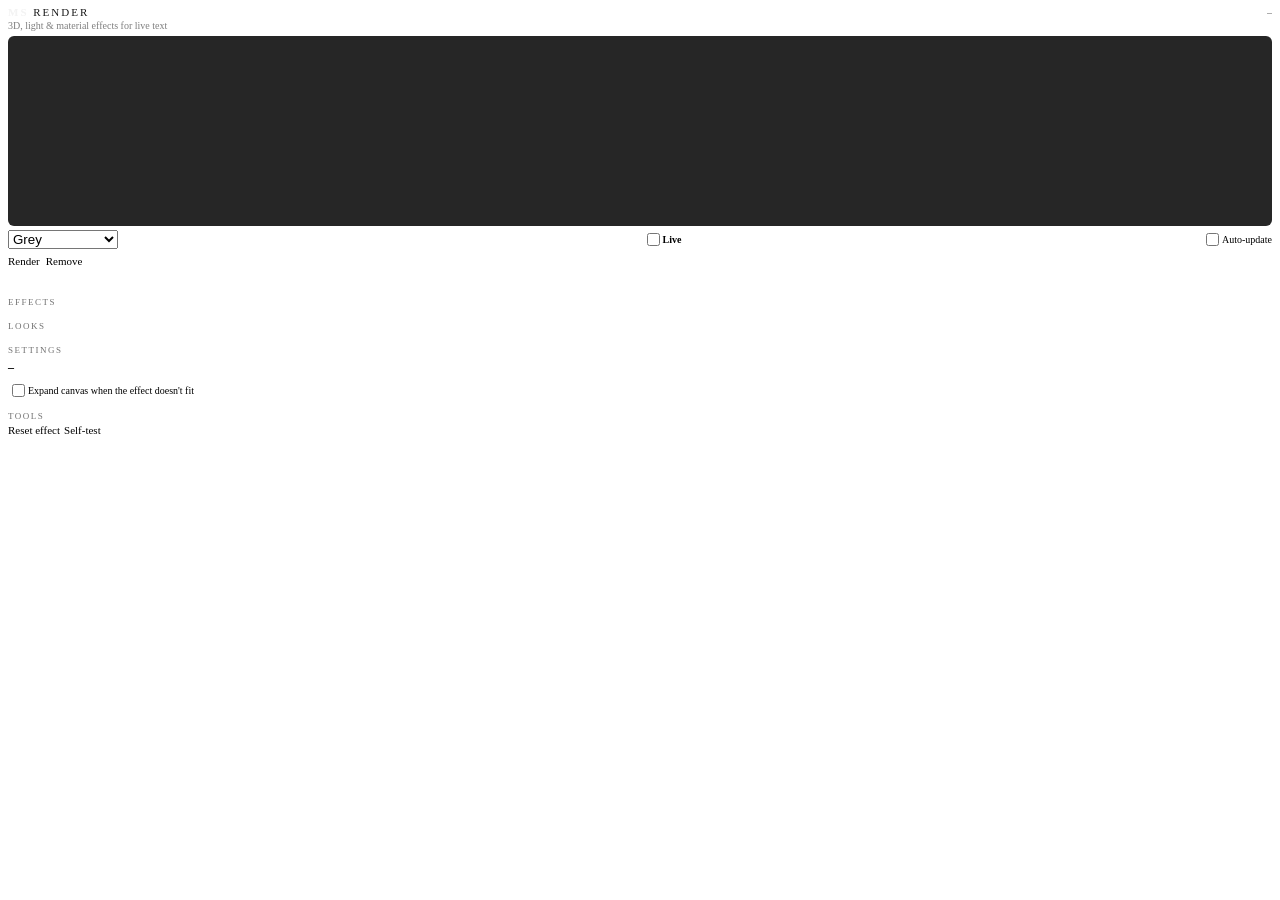
==== render/index.html @ 3136b02a "MS Render 0.2.3: modern neutral preview and gallery, colour wheel instead of sample colours" ====
<!DOCTYPE html>
<html>
<head>
  <meta charset="utf-8">
  <link rel="stylesheet" href="styles.css">
</head>
<body>
  <div class="layout">
  <div class="top">
    <div class="header">
      <span class="title"><b>MS</b> RENDER</span>
      <span id="sourceName" class="layer-name">–</span>
    </div>
    <div class="subtitle">3D, light &amp; material effects for live text</div>

    <div id="previewBox" class="preview-box"></div>
    <div class="row between">
      <select id="bg" class="bg-select">
        <option value="0">Grey</option>
        <option value="1">Dark</option>
        <option value="4">Light</option>
        <option value="3">White</option>
        <option value="2">Transparent</option>
      </select>
      <label class="check live" title="Update the document while you change settings"><input type="checkbox" id="live"> Live</label>
      <label class="check" title="Re-render automatically when the text changes"><input type="checkbox" id="autoUpdate"> Auto-update</label>
    </div>

    <div class="actions">
      <sp-button size="s" variant="cta" id="render">Render</sp-button>
      <sp-button size="s" variant="secondary" id="remove">Remove</sp-button>
    </div>
    <div id="status" class="status"></div>
  </div>

  <div class="scroller">
  <div class="wrap">
    <div class="section first">
      <div class="section-title">Effects</div>
      <div id="fxGrid" class="fx-grid"></div>
    </div>

    <div class="section">
      <div class="section-title" id="lookTitle">Looks</div>
      <div id="lookGrid" class="fx-grid"></div>
    </div>

    <div class="section">
      <div class="section-title">Settings</div>
      <div class="effect-card">
        <span class="effect-name" id="effectName">–</span>
        <span class="effect-mode" id="effectMode"></span>
      </div>
      <div id="controls"></div>
      <div class="hint" id="controlsHint"></div>
      <label class="check"><input type="checkbox" id="expandCanvas"> Expand canvas when the effect doesn't fit</label>
    </div>

    <div class="section">
      <div class="section-title">Tools</div>
      <div class="row">
        <sp-action-button size="s" quiet id="resetAll">Reset effect</sp-action-button>
        <sp-action-button size="s" quiet id="selfTest" title="Creates a test document and checks every effect">Self-test</sp-action-button>
      </div>
    </div>
  </div>
  </div>
  </div>
  <script src="main.js"></script>
</body>
</html>
---- render/styles.css ----
html, body {
  margin: 0;
  padding: 0;
  height: 100%;
  overflow: hidden;
  background-color: var(--uxp-host-background-color);
  color: var(--uxp-host-text-color);
  font-size: 11px;
}
/* Oberer Bereich (Vorschau + Buttons) bleibt stehen, nur der Rest scrollt */
.layout { display: flex; flex-direction: column; height: 100%; }
.top { flex-shrink: 0; padding: 6px 8px 4px; border-bottom: 1px solid var(--uxp-host-border-color); }
.scroller { flex: 1; overflow-y: scroll; }
.wrap { padding: 0 8px 24px; }
.section.first { border-top: none; }
.hidden { display: none; }
.muted { opacity: 0.6; font-weight: normal; text-transform: none; letter-spacing: 0; }

.header { display: flex; flex-direction: row; justify-content: space-between; align-items: center; margin-bottom: 4px; }
.title { font-size: 11px; letter-spacing: 2px; }
.layer-name { opacity: 0.6; max-width: 140px; overflow: hidden; text-overflow: ellipsis; white-space: nowrap; }

.preview-box {
  height: 110px;
  border: 1px solid var(--uxp-host-border-color);
  border-radius: 3px;
  display: flex;
  align-items: center;
  justify-content: center;
  overflow: hidden;
  background-color: #1d1d1d;
}
.preview-box img { max-width: 100%; max-height: 108px; }
.preview-msg { opacity: 0.6; padding: 6px; text-align: center; }

.section { border-top: 1px solid var(--uxp-host-border-color); margin-top: 6px; padding-top: 5px; }
.section-title { font-size: 10px; text-transform: uppercase; letter-spacing: 1px; font-weight: bold; margin-bottom: 3px; }

.row { display: flex; flex-direction: row; align-items: center; margin: 2px 0; }
.row > * { margin-right: 4px; }
.row.between { justify-content: space-between; }
.row.two > * { flex: 1; }
.grow { flex: 1; }

.tex-grid { display: flex; flex-direction: row; flex-wrap: wrap; margin: 0 -1px 2px; }
.tile {
  width: 42px;
  margin: 1px;
  padding: 1px;
  border: 1px solid transparent;
  border-radius: 3px;
  cursor: pointer;
}
.tile:hover { border-color: var(--uxp-host-border-color); }
.tile.active { border-color: #2d9cdb; background-color: rgba(45, 156, 219, 0.15); }
.tile img, .tile .ph { width: 38px; height: 38px; border-radius: 2px; background-color: #333; }
.tile .lbl { font-size: 8px; text-align: center; white-space: nowrap; overflow: hidden; text-overflow: ellipsis; }

/* Regler: Label | Slider | Zahl in einer Zeile */
.ctl { display: flex; flex-direction: row; align-items: center; height: 24px; }
.ctl-label { width: 88px; font-size: 10px; white-space: nowrap; overflow: hidden; text-overflow: ellipsis; }
.ctl-range { flex: 1; margin: 0 4px; }
.ctl-num { width: 38px; text-align: right; font-size: 10px; }
.ctl-unit { width: 16px; opacity: 0.6; padding-left: 2px; font-size: 10px; }

select { width: 100%; }
.check { display: flex; flex-direction: row; align-items: center; margin: 2px 0; font-size: 10px; }

.check.live { font-weight: bold; }
.swatch { width: 22px; height: 18px; border-radius: 2px; border: 1px solid var(--uxp-host-border-color); cursor: pointer; }
.hex { width: 64px; font-size: 10px; }
.seed { width: 64px; font-size: 10px; }
.hint { font-size: 9px; opacity: 0.6; margin: 2px 0 4px; }

.actions { display: flex; flex-direction: row; margin-top: 4px; }
.actions > * { margin-right: 6px; }
.status { margin-top: 3px; min-height: 12px; font-size: 10px; opacity: 0.85; }
.status.err { color: #ff6b6b; opacity: 1; }

.tile .ph.add { display: flex; align-items: center; justify-content: center; font-size: 20px; background-color: transparent; border: 1px dashed var(--uxp-host-border-color); box-sizing: border-box; }
.sub { margin-top: 4px; padding-top: 4px; border-top: 1px dashed var(--uxp-host-border-color); }

/* MS Render – modern & minimal: neutral greys, one quiet accent */
.title b { color: #f2f2f2; }
.title { opacity: 0.9; }
.section-title { color: var(--uxp-host-text-color); opacity: 0.55; font-weight: normal; letter-spacing: 1.5px; font-size: 9px; }
.section { border-top-color: rgba(128, 128, 128, 0.25); }
.subtitle { font-size: 10px; opacity: 0.5; margin: -2px 0 5px; }
.preview-box { height: 190px; background-color: #262626; border: none; border-radius: 6px; }
.preview-box webview { width: 100%; height: 190px; border: none; }
.bg-select { width: 110px; }
.effect-card { display: flex; flex-direction: row; align-items: baseline; justify-content: space-between; padding: 2px 0; margin: 0 0 4px; }
.effect-name { font-weight: bold; font-size: 12px; }
.effect-mode { font-size: 9px; opacity: 0.5; }

/* Effect gallery: thumbnail tiles, click = apply */
.fx-grid { display: flex; flex-direction: row; flex-wrap: wrap; margin: 0 -3px 2px; }
.fx-tile { width: 98px; margin: 3px; padding: 0; border: 1px solid transparent; border-radius: 6px; cursor: pointer; }
.fx-tile:hover { border-color: rgba(255, 255, 255, 0.25); }
.fx-tile.active { border-color: #e8e8e8; }
.fx-tile img { width: 96px; height: 60px; border-radius: 5px; background-color: #2a2a2a; }
.fx-tile .lbl { font-size: 9px; text-align: center; white-space: nowrap; overflow: hidden; text-overflow: ellipsis; margin: 2px 0 3px; opacity: 0.7; }
.fx-tile.active .lbl { opacity: 1; font-weight: bold; }

/* colour control: swatch + hex, wheel pops open below */
.color-ctl { height: 26px; }
.color-ctl .swatch.cur { width: 22px; height: 18px; margin-right: 6px; font-size: 9px; text-align: center; border-radius: 4px; cursor: pointer; }
.color-ctl .hex { width: 70px; font-size: 10px; }
.wheel-pop { padding: 6px 0 8px 88px; }
.wheel-pop.hidden { display: none; }
.wheel { position: relative; width: 150px; height: 150px; margin-bottom: 4px; cursor: crosshair; }
.wheel img { position: absolute; left: 0; top: 0; width: 150px; height: 150px; }
.wheel .dot { position: absolute; width: 10px; height: 10px; border-radius: 6px; border: 2px solid #fff; box-sizing: border-box; }
.wheel-pop .ctl-label { width: 60px; }
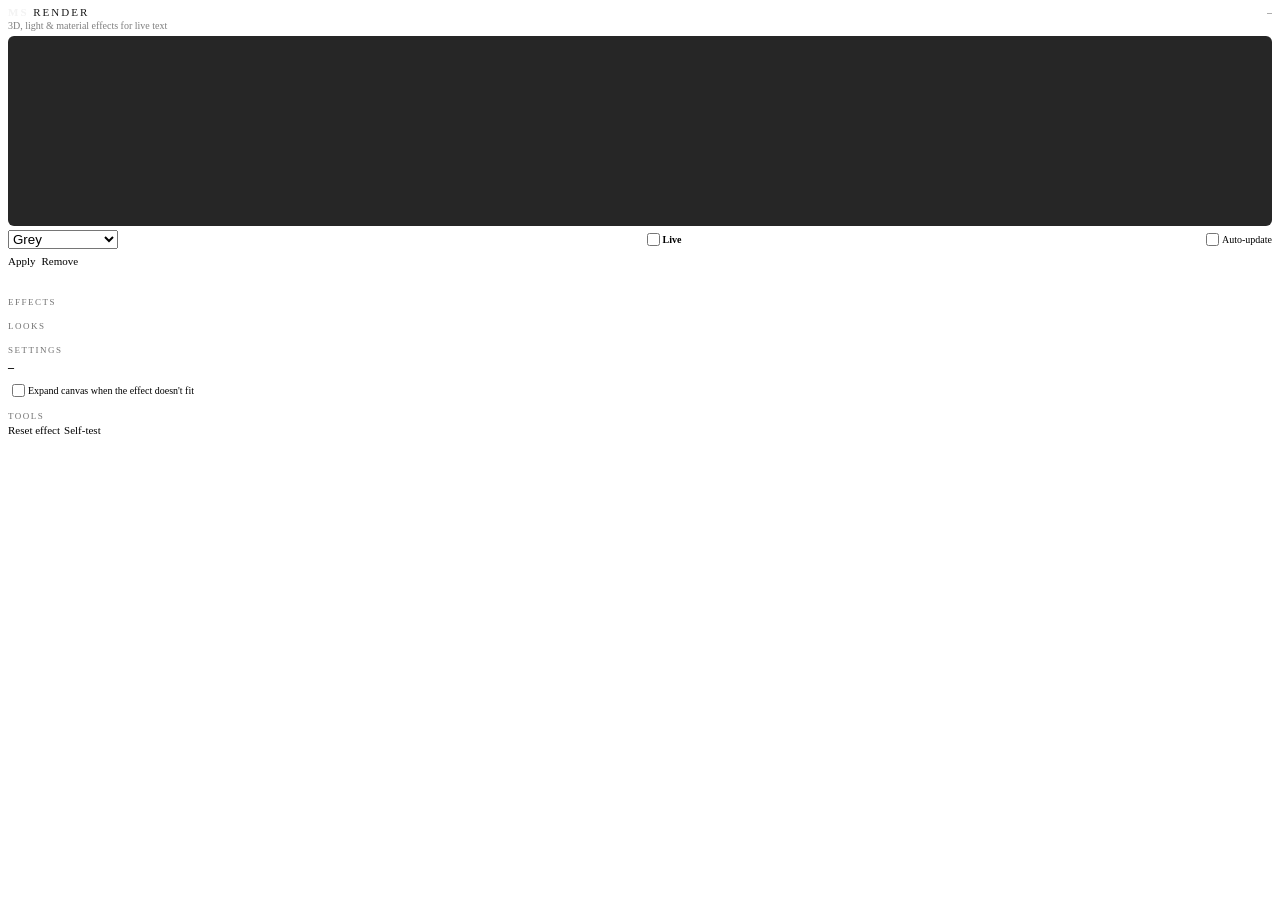
==== commit a408b39e: "MS Render 0.3.4: rendered groups stay final – new layers are moved out, source tracked by id, auto-u" ====
--- a/render/index.html
+++ b/render/index.html
@@ -27,7 +27,7 @@
     </div>
 
     <div class="actions">
-      <sp-button size="s" variant="cta" id="render">Render</sp-button>
+      <sp-button size="s" variant="cta" id="render">Apply</sp-button>
       <sp-button size="s" variant="secondary" id="remove">Remove</sp-button>
     </div>
     <div id="status" class="status"></div>
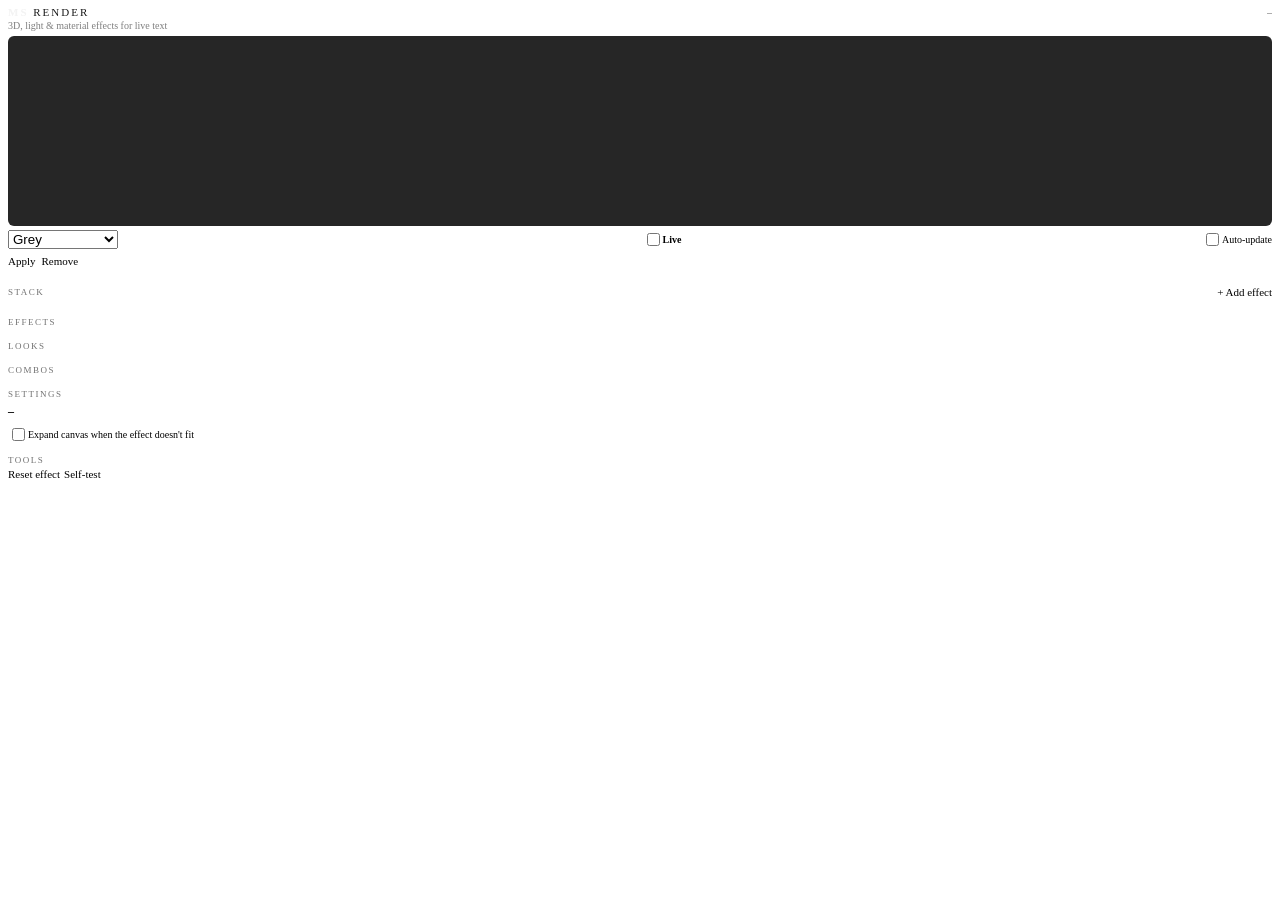
==== commit 5b092fad: "MS Render 0.4.2: effect stacks (one layer per effect, base + effects on its shape), combo looks, sta" ====
--- a/render/index.html
+++ b/render/index.html
@@ -31,6 +31,11 @@
       <sp-button size="s" variant="secondary" id="remove">Remove</sp-button>
     </div>
     <div id="status" class="status"></div>
+    <div class="stack-head">
+      <span class="section-title">Stack</span>
+      <sp-action-button size="s" quiet id="addFx" title="Add another effect: click this, then an effect below">+ Add effect</sp-action-button>
+    </div>
+    <div id="stackList" class="stack-list"></div>
   </div>
 
   <div class="scroller">
@@ -40,9 +45,14 @@
       <div id="fxGrid" class="fx-grid"></div>
     </div>
 
-    <div class="section">
+    <div class="section" id="lookSection">
       <div class="section-title" id="lookTitle">Looks</div>
       <div id="lookGrid" class="fx-grid"></div>
+    </div>
+
+    <div class="section">
+      <div class="section-title">Combos</div>
+      <div id="comboGrid" class="fx-grid"></div>
     </div>
 
     <div class="section">
--- a/render/styles.css
+++ b/render/styles.css
@@ -112,3 +112,21 @@
 .wheel img { position: absolute; left: 0; top: 0; width: 150px; height: 150px; }
 .wheel .dot { position: absolute; width: 10px; height: 10px; border-radius: 6px; border: 2px solid #fff; box-sizing: border-box; }
 .wheel-pop .ctl-label { width: 60px; }
+
+/* effect stack (always visible in the top area) */
+.stack-head { display: flex; flex-direction: row; align-items: center; justify-content: space-between; margin-top: 4px; }
+.stack-head .section-title { margin: 0; }
+#addFx.add-on { background-color: rgba(255, 255, 255, 0.18); border-radius: 4px; }
+.stack-list { max-height: 112px; overflow-y: auto; margin: 2px 0 2px; }
+.stack-empty { font-size: 10px; opacity: 0.5; padding: 4px 2px; }
+.stack-row { display: flex; flex-direction: row; align-items: center; height: 22px; padding: 0 4px; border-radius: 4px; margin-bottom: 1px; background-color: rgba(255, 255, 255, 0.04); }
+.stack-row.sel { background-color: rgba(255, 255, 255, 0.16); }
+.stack-row.off .nm { opacity: 0.4; text-decoration: line-through; }
+.stack-row .eye { width: 16px; font-size: 11px; cursor: pointer; opacity: 0.85; }
+.stack-row .nm { flex: 1; font-size: 11px; cursor: pointer; white-space: nowrap; overflow: hidden; text-overflow: ellipsis; }
+.stack-row.sel .nm { font-weight: bold; }
+.stack-row .zone { font-size: 9px; opacity: 0.5; margin-right: 6px; cursor: pointer; }
+.stack-row .bt { width: 16px; text-align: center; font-size: 9px; cursor: pointer; opacity: 0.7; }
+.stack-row .bt.dis { opacity: 0.15; cursor: default; }
+.stack-row .rm { font-size: 10px; }
+.fx-tile.adding { border-color: rgba(255, 255, 255, 0.35); border-style: dashed; }
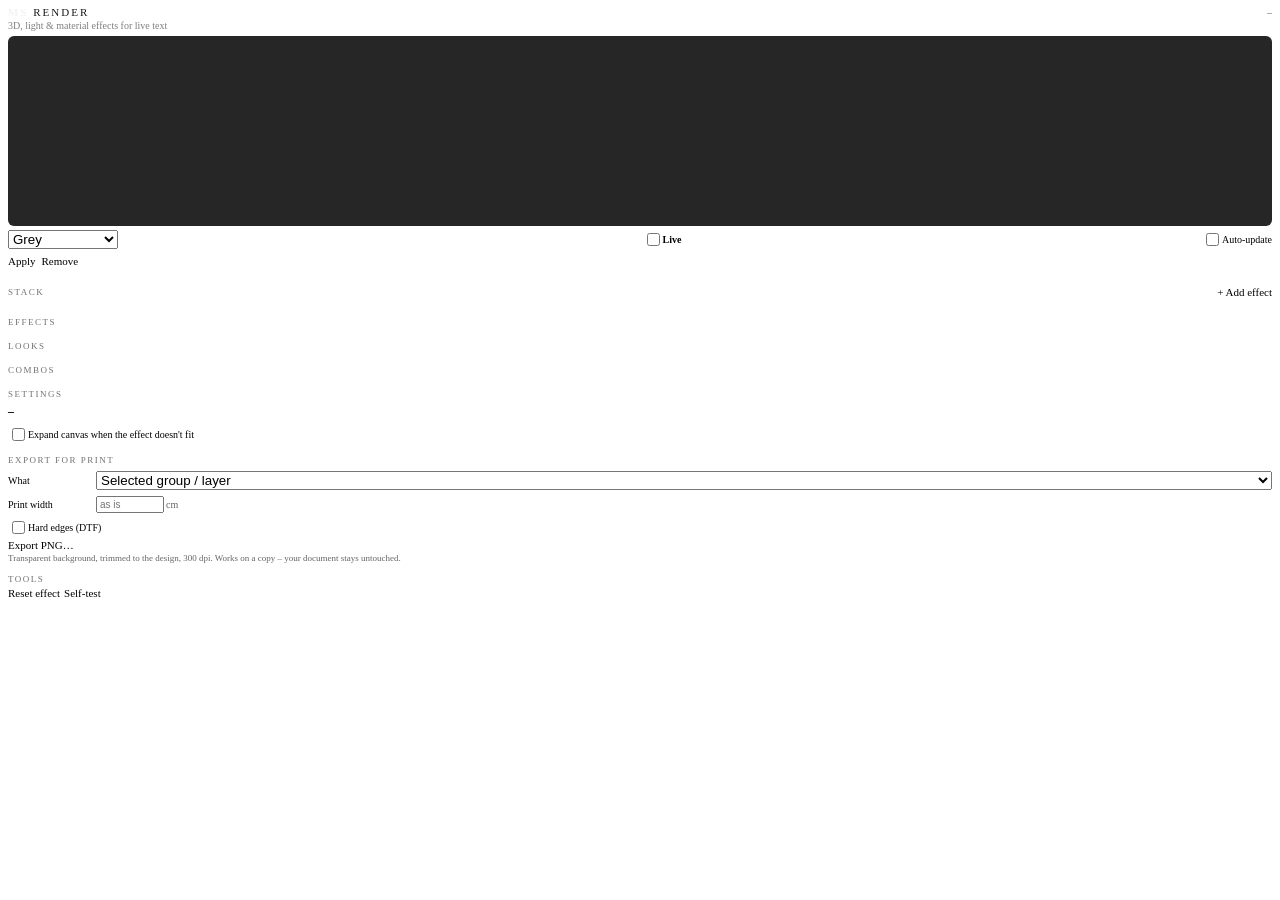
==== commit e161c677: "MS Render 0.7.0: export for print (transparent PNG, trimmed, 300 dpi, hard edges for DTF); Retro Sta" ====
--- a/render/index.html
+++ b/render/index.html
@@ -67,6 +67,15 @@
     </div>
 
     <div class="section">
+      <div class="section-title">Export for print</div>
+      <div class="ctl"><span class="ctl-label">What</span><select id="expScope" class="grow"><option value="group">Selected group / layer</option><option value="all">All visible layers</option></select></div>
+      <div class="ctl"><span class="ctl-label">Print width</span><input id="expWidth" class="ctl-num wide" type="text" placeholder="as is"><span class="ctl-unit">cm</span></div>
+      <label class="check" title="DTF printers turn semi-transparent pixels (glows, soft shadows) into halftone fringes"><input type="checkbox" id="expHard"> Hard edges (DTF)</label>
+      <div class="row"><sp-button size="s" variant="primary" id="exportBtn">Export PNG…</sp-button></div>
+      <div class="hint">Transparent background, trimmed to the design, 300 dpi. Works on a copy – your document stays untouched.</div>
+    </div>
+
+    <div class="section">
       <div class="section-title">Tools</div>
       <div class="row">
         <sp-action-button size="s" quiet id="resetAll">Reset effect</sp-action-button>
--- a/render/styles.css
+++ b/render/styles.css
@@ -130,3 +130,4 @@
 .stack-row .bt.dis { opacity: 0.15; cursor: default; }
 .stack-row .rm { font-size: 10px; }
 .fx-tile.adding { border-color: rgba(255, 255, 255, 0.35); border-style: dashed; }
+.ctl-num.wide { width: 60px; text-align: left; }
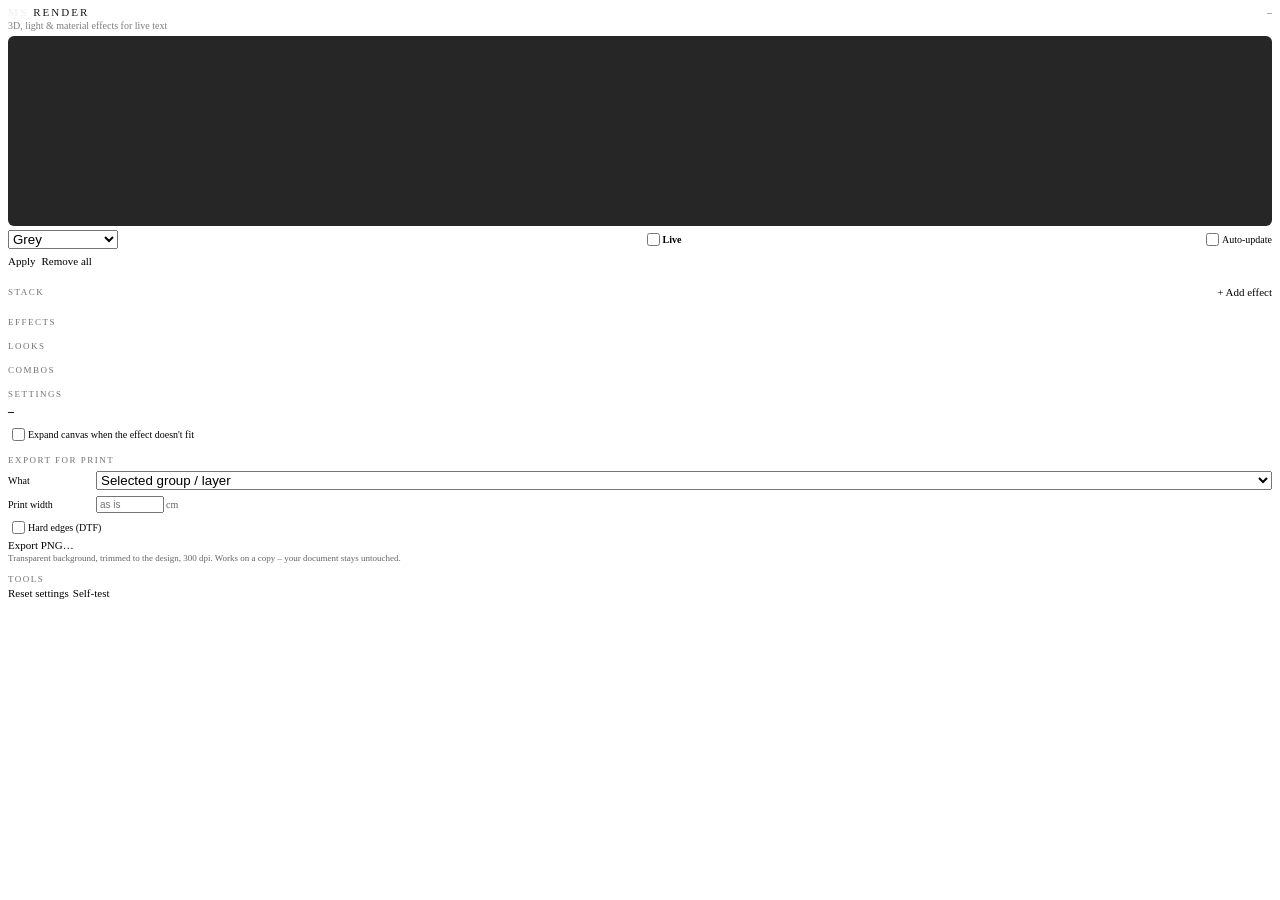
==== commit 7a0c93e8: "MS Render 0.8.1: clicking an effect replaces the stack (way out of combos), ⌥-click swaps, 'changes " ====
--- a/render/index.html
+++ b/render/index.html
@@ -28,11 +28,11 @@
 
     <div class="actions">
       <sp-button size="s" variant="cta" id="render">Apply</sp-button>
-      <sp-button size="s" variant="secondary" id="remove">Remove</sp-button>
+      <sp-button size="s" variant="secondary" id="remove" title="Removes all effects – the original layer is back">Remove all</sp-button>
     </div>
     <div id="status" class="status"></div>
     <div class="stack-head">
-      <span class="section-title">Stack</span>
+      <span class="section-title">Stack <span id="stackInfo" class="stack-info"></span></span>
       <sp-action-button size="s" quiet id="addFx" title="Add another effect: click this, then an effect below">+ Add effect</sp-action-button>
     </div>
     <div id="stackList" class="stack-list"></div>
@@ -78,7 +78,7 @@
     <div class="section">
       <div class="section-title">Tools</div>
       <div class="row">
-        <sp-action-button size="s" quiet id="resetAll">Reset effect</sp-action-button>
+        <sp-action-button size="s" quiet id="resetAll" title="Default settings for the selected effect">Reset settings</sp-action-button>
         <sp-action-button size="s" quiet id="selfTest" title="Creates a test document and checks every effect">Self-test</sp-action-button>
       </div>
     </div>
--- a/render/styles.css
+++ b/render/styles.css
@@ -131,3 +131,5 @@
 .stack-row .rm { font-size: 10px; }
 .fx-tile.adding { border-color: rgba(255, 255, 255, 0.35); border-style: dashed; }
 .ctl-num.wide { width: 60px; text-align: left; }
+.stack-info { font-size: 9px; letter-spacing: 0; text-transform: none; opacity: 0.6; margin-left: 6px; font-weight: normal; }
+.stack-info.pending { opacity: 1; color: #ffb35c; }
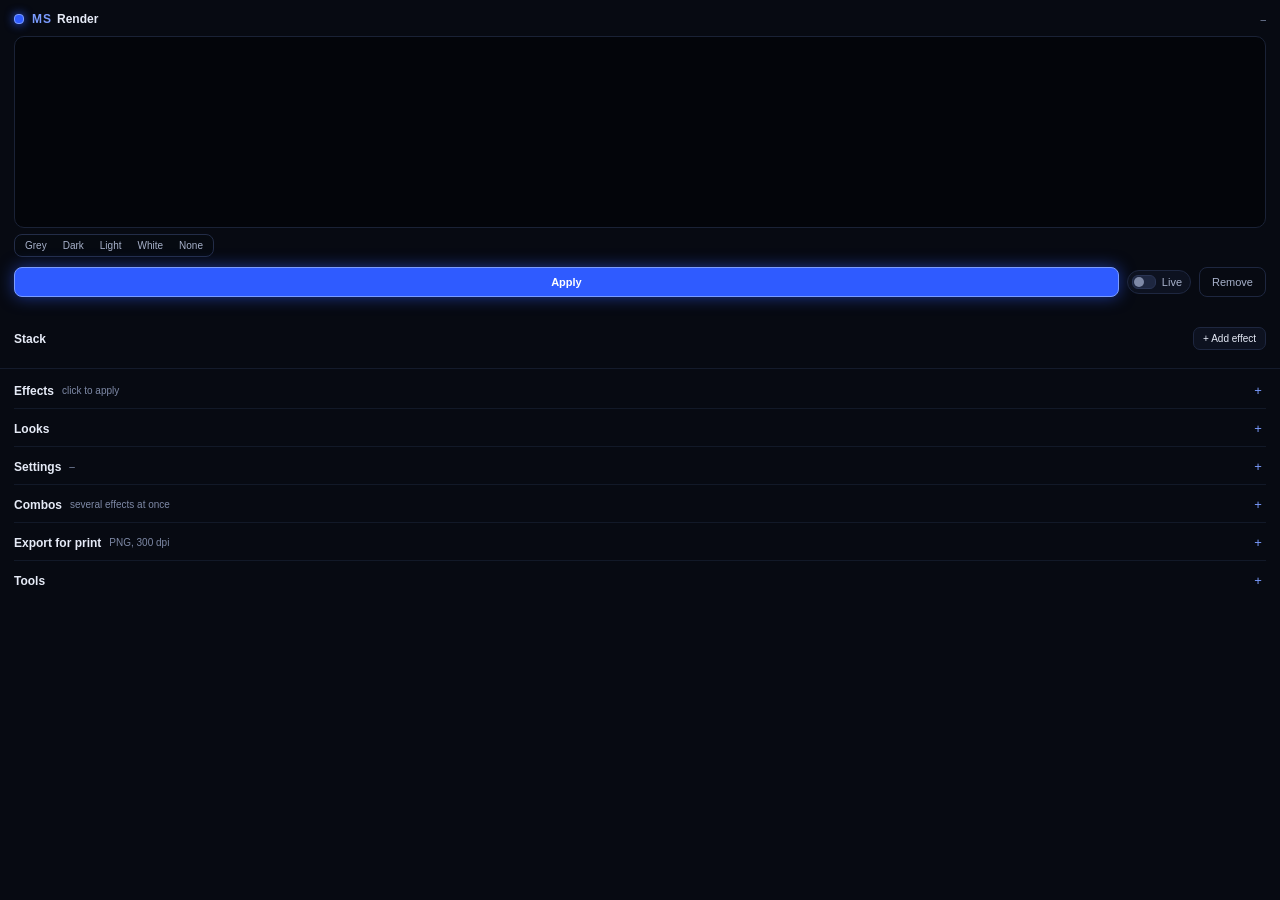
==== commit befa94af: "Neues Morgenstern-Design: eigene Regler, Schalter, Segmente, Farbpalette und aufklappbare Bereiche" ====
--- a/render/index.html
+++ b/render/index.html
@@ -2,84 +2,97 @@
 <html>
 <head>
   <meta charset="utf-8">
+  <link rel="stylesheet" href="ms-ui.css">
   <link rel="stylesheet" href="styles.css">
 </head>
 <body>
   <div class="layout">
   <div class="top">
     <div class="header">
-      <span class="title"><b>MS</b> RENDER</span>
-      <span id="sourceName" class="layer-name">–</span>
+      <span class="brand"><span class="dot"></span><span class="brand-ms">MS</span><span class="brand-name">Render</span></span>
+      <span id="sourceName" class="target-name">–</span>
     </div>
-    <div class="subtitle">3D, light &amp; material effects for live text</div>
 
-    <div id="previewBox" class="preview-box"></div>
-    <div class="row between">
-      <select id="bg" class="bg-select">
-        <option value="0">Grey</option>
-        <option value="1">Dark</option>
-        <option value="4">Light</option>
-        <option value="3">White</option>
-        <option value="2">Transparent</option>
-      </select>
-      <label class="check live" title="Update the document while you change settings"><input type="checkbox" id="live"> Live</label>
-      <label class="check" title="Re-render automatically when the text changes"><input type="checkbox" id="autoUpdate"> Auto-update</label>
+    <div id="previewBox" class="preview render-preview"></div>
+    <div class="row between preview-under">
+      <div class="seg mini" id="bgSeg">
+        <div class="seg-btn" data-v="0" title="Grey background">Grey</div>
+        <div class="seg-btn" data-v="1" title="Dark background">Dark</div>
+        <div class="seg-btn" data-v="4" title="Light background">Light</div>
+        <div class="seg-btn" data-v="3" title="White background">White</div>
+        <div class="seg-btn" data-v="2" title="Transparent background">None</div>
+      </div>
+      <input type="text" id="bg" class="hidden" value="0">
     </div>
 
     <div class="actions">
-      <sp-button size="s" variant="cta" id="render">Apply</sp-button>
-      <sp-button size="s" variant="secondary" id="remove" title="Removes all effects – the original layer is back">Remove all</sp-button>
+      <div class="btn primary" id="render">Apply</div>
+      <div class="switch" data-for="live" title="Update the document while you change settings"><span class="knob"></span><span class="sw-label">Live</span></div>
+      <input type="checkbox" id="live" class="hidden">
+      <div class="btn ghost" id="remove" title="Removes all effects – the original layer is back">Remove</div>
     </div>
     <div id="status" class="status"></div>
+
     <div class="stack-head">
-      <span class="section-title">Stack <span id="stackInfo" class="stack-info"></span></span>
-      <sp-action-button size="s" quiet id="addFx" title="Add another effect: click this, then an effect below">+ Add effect</sp-action-button>
+      <span class="stack-title">Stack</span><span id="stackInfo" class="stack-info"></span>
+      <div class="btn small" id="addFx" title="Add another effect: click this, then an effect below">+ Add effect</div>
     </div>
     <div id="stackList" class="stack-list"></div>
   </div>
 
   <div class="scroller">
   <div class="wrap">
-    <div class="section first">
-      <div class="section-title">Effects</div>
-      <div id="fxGrid" class="fx-grid"></div>
+    <div class="sec" data-sec="effects">
+      <div class="sec-head"><span class="sec-title">Effects</span><span class="sec-meta">click to apply</span><span class="chev c-open">–</span><span class="chev c-closed">+</span></div>
+      <div class="sec-body"><div id="fxGrid" class="fx-grid"></div></div>
     </div>
 
-    <div class="section" id="lookSection">
-      <div class="section-title" id="lookTitle">Looks</div>
-      <div id="lookGrid" class="fx-grid"></div>
+    <div class="sec" data-sec="looks" id="lookSection">
+      <div class="sec-head"><span class="sec-title" id="lookTitle">Looks</span><span class="sec-meta"></span><span class="chev c-open">–</span><span class="chev c-closed">+</span></div>
+      <div class="sec-body"><div id="lookGrid" class="fx-grid"></div></div>
     </div>
 
-    <div class="section">
-      <div class="section-title">Combos</div>
-      <div id="comboGrid" class="fx-grid"></div>
+    <div class="sec" data-sec="settings">
+      <div class="sec-head"><span class="sec-title">Settings</span><span id="effectName" class="sec-meta">–</span><span class="chev c-open">–</span><span class="chev c-closed">+</span></div>
+      <div class="sec-body">
+        <div id="effectMode" class="effect-mode"></div>
+        <div id="controls"></div>
+        <div class="hint" id="controlsHint"></div>
+        <div class="switch line" data-for="expandCanvas"><span class="knob"></span><span class="sw-label">Expand canvas when the effect doesn't fit</span></div>
+        <input type="checkbox" id="expandCanvas" class="hidden">
+      </div>
     </div>
 
-    <div class="section">
-      <div class="section-title">Settings</div>
-      <div class="effect-card">
-        <span class="effect-name" id="effectName">–</span>
-        <span class="effect-mode" id="effectMode"></span>
-      </div>
-      <div id="controls"></div>
-      <div class="hint" id="controlsHint"></div>
-      <label class="check"><input type="checkbox" id="expandCanvas"> Expand canvas when the effect doesn't fit</label>
+    <div class="sec" data-sec="combos">
+      <div class="sec-head"><span class="sec-title">Combos</span><span class="sec-meta">several effects at once</span><span class="chev c-open">–</span><span class="chev c-closed">+</span></div>
+      <div class="sec-body"><div id="comboGrid" class="fx-grid"></div></div>
     </div>
 
-    <div class="section">
-      <div class="section-title">Export for print</div>
-      <div class="ctl"><span class="ctl-label">What</span><select id="expScope" class="grow"><option value="group">Selected group / layer</option><option value="all">All visible layers</option></select></div>
-      <div class="ctl"><span class="ctl-label">Print width</span><input id="expWidth" class="ctl-num wide" type="text" placeholder="as is"><span class="ctl-unit">cm</span></div>
-      <label class="check" title="DTF printers turn semi-transparent pixels (glows, soft shadows) into halftone fringes"><input type="checkbox" id="expHard"> Hard edges (DTF)</label>
-      <div class="row"><sp-button size="s" variant="primary" id="exportBtn">Export PNG…</sp-button></div>
-      <div class="hint">Transparent background, trimmed to the design, 300 dpi. Works on a copy – your document stays untouched.</div>
+    <div class="sec" data-sec="export">
+      <div class="sec-head"><span class="sec-title">Export for print</span><span class="sec-meta">PNG, 300 dpi</span><span class="chev c-open">–</span><span class="chev c-closed">+</span></div>
+      <div class="sec-body">
+        <div class="field stack"><span class="field-label">What</span><div class="seg" id="expScopeSeg">
+          <div class="seg-btn" data-v="group">Selected layer</div>
+          <div class="seg-btn" data-v="all">All visible</div>
+        </div></div>
+        <input type="text" id="expScope" class="hidden" value="group">
+        <div class="row"><span class="field-label">Print width</span><input id="expWidth" class="num" type="text" placeholder="as is"><span class="muted">cm</span></div>
+        <div class="switch line" data-for="expHard" title="DTF printers turn semi-transparent pixels (glows, soft shadows) into halftone fringes"><span class="knob"></span><span class="sw-label">Hard edges (DTF)</span></div>
+        <input type="checkbox" id="expHard" class="hidden">
+        <div class="row"><div class="btn" id="exportBtn">Export PNG…</div></div>
+        <div class="hint">Transparent background, trimmed to the design, 300 dpi. Works on a copy – your document stays untouched.</div>
+      </div>
     </div>
 
-    <div class="section">
-      <div class="section-title">Tools</div>
-      <div class="row">
-        <sp-action-button size="s" quiet id="resetAll" title="Default settings for the selected effect">Reset settings</sp-action-button>
-        <sp-action-button size="s" quiet id="selfTest" title="Creates a test document and checks every effect">Self-test</sp-action-button>
+    <div class="sec" data-sec="tools">
+      <div class="sec-head"><span class="sec-title">Tools</span><span class="sec-meta"></span><span class="chev c-open">–</span><span class="chev c-closed">+</span></div>
+      <div class="sec-body">
+        <div class="switch line" data-for="autoUpdate" title="Re-render automatically when the text changes"><span class="knob"></span><span class="sw-label">Update when the text changes</span></div>
+        <input type="checkbox" id="autoUpdate" class="hidden">
+        <div class="row tools-row">
+          <div class="btn small ghost" id="resetAll" title="Default settings for the selected effect">Reset settings</div>
+          <div class="btn small ghost" id="selfTest" title="Creates a test document and checks every effect">Self-test</div>
+        </div>
       </div>
     </div>
   </div>
--- a/render/ms-ui.css
+++ b/render/ms-ui.css
@@ -0,0 +1,196 @@
+/* Morgenstern-Design – gemeinsam für alle MS-Werkzeuge (passt zu ms-ui.js)
+   Ruhig, dunkel, präzise – und genau eine Farbe, die leuchtet: ein tiefes, elektrisches Blau.
+   Grund      #070a12   Fläche  #0d1220   Linie  #1e2740
+   Text       #e6ebf7   Text 2  #a7b1ca   gedämpft  #7e89a6
+   Akzent     #2f5bff   Akzent hell #7b9cff
+   Abstände im 4-px-Raster. Eine Schriftfamilie (Systemschrift), Hierarchie über Gewicht und Größe. */
+
+html, body {
+  margin: 0;
+  padding: 0;
+  height: 100%;
+  overflow: hidden;
+  background-color: #070a12;
+  color: #e6ebf7;
+  font-family: -apple-system, "SF Pro Text", "Segoe UI", "Helvetica Neue", Arial, sans-serif;
+  font-size: 11px;
+}
+.layout { display: flex; flex-direction: column; height: 100%; }
+.top { flex-shrink: 0; padding: 12px 14px 10px; background-color: #070a12; border-bottom: 1px solid #141b2c; }
+.scroller { flex: 1; overflow-y: scroll; }
+.wrap { padding: 2px 14px 32px; }
+.grow { flex: 1; }
+b, strong { font-weight: 600; color: #e6ebf7; }
+
+/* ---------- Kopf */
+.header { display: flex; flex-direction: row; justify-content: space-between; align-items: center; margin-bottom: 10px; }
+.brand { display: flex; flex-direction: row; align-items: center; }
+.dot { width: 8px; height: 8px; border-radius: 4px; background-color: #2f5bff; border: 1px solid #7b9cff; margin-right: 8px; box-shadow: 0 0 10px rgba(47, 91, 255, 0.9); }
+.brand-ms { font-size: 12px; font-weight: bold; letter-spacing: 1px; color: #7b9cff; margin-right: 5px; }
+.brand-name { font-size: 12px; font-weight: 600; color: #e6ebf7; }
+.target-name { color: #7e89a6; max-width: 150px; overflow: hidden; text-overflow: ellipsis; white-space: nowrap; font-size: 10px; }
+
+/* ---------- Vorschau */
+.preview {
+  position: relative;
+  height: 178px;
+  border: 1px solid #1a2236;
+  border-radius: 10px;
+  background-color: #03050a;
+  display: flex;
+  align-items: center;
+  justify-content: center;
+  overflow: hidden;
+}
+.preview img { max-width: 100%; max-height: 176px; }
+.preview-msg { color: #7e89a6; padding: 10px; text-align: center; }
+.preview-tools { position: absolute; left: 8px; right: 8px; bottom: 8px; display: flex; flex-direction: row; justify-content: space-between; align-items: center; }
+.preview-tools > * { margin-left: 6px; }
+.preview-tools > *:first-child { margin-left: 0; }
+
+/* ---------- Segmente */
+.seg { display: flex; flex-direction: row; padding: 2px; border-radius: 8px; background-color: #0d1220; border: 1px solid #1a2236; }
+.seg-btn { flex: 1; text-align: center; font-size: 11px; padding: 5px 8px; border-radius: 6px; cursor: pointer; color: #a7b1ca; }
+.seg-btn:hover { color: #e6ebf7; }
+.seg-btn.active { background-color: #1b2a5c; color: #ffffff; }
+.seg.target { margin-top: 10px; }
+.seg.target .seg-btn { padding: 7px 8px; font-weight: 600; }
+.seg.target .seg-btn.active { background-color: #2f5bff; }
+.seg.mini { background-color: rgba(7, 10, 18, 0.82); border-color: #232d48; }
+.seg.mini .seg-btn { padding: 3px 8px; font-size: 10px; }
+/* viele Optionen: umbrechende Auswahl statt Ausklappliste */
+.seg.wrap { flex-wrap: wrap; }
+.seg.wrap .seg-btn { flex: 0 0 auto; padding: 5px 9px; margin: 1px; }
+
+.target-info { font-size: 10px; color: #7b9cff; padding: 6px 2px 0; }
+
+/* ---------- Schalter */
+.switch { display: flex; flex-direction: row; align-items: center; cursor: pointer; padding: 4px 8px 4px 4px; border-radius: 14px; border: 1px solid #1e2740; background-color: #0d1220; }
+.switch .knob { width: 22px; height: 12px; border-radius: 6px; background-color: #1e2740; border: 1px solid #2a3554; position: relative; margin-right: 6px; flex-shrink: 0; }
+.switch .knob::after { content: ""; position: absolute; top: 1px; left: 1px; width: 10px; height: 10px; border-radius: 5px; background-color: #7e89a6; }
+.switch .sw-label { font-size: 11px; color: #a7b1ca; }
+.switch.on { border-color: #2f5bff; }
+.switch.on .knob { background-color: #2f5bff; border-color: #7b9cff; }
+.switch.on .knob::after { left: 11px; background-color: #ffffff; }
+.switch.on .sw-label { color: #ffffff; }
+.switch.small { padding: 3px 7px 3px 3px; background-color: rgba(7, 10, 18, 0.82); border-color: #232d48; }
+.switch.small .sw-label { font-size: 10px; }
+/* Schalter als Zeile in einem Bereich: ohne Rahmen, Text links, Knopf rechts */
+.switch.line { justify-content: space-between; flex-direction: row-reverse; border: none; background-color: transparent; padding: 6px 0; border-radius: 0; }
+.switch.line .knob { margin-right: 0; margin-left: 8px; }
+.switch.line.on .sw-label { color: #e6ebf7; }
+
+/* ---------- Knöpfe */
+.btn { text-align: center; font-size: 11px; padding: 8px 12px; border-radius: 8px; cursor: pointer; border: 1px solid #1e2740; background-color: #0d1220; color: #e6ebf7; }
+.btn:hover { border-color: #3a4a78; }
+.btn:active { opacity: 0.85; }
+.btn.primary { flex: 1; background-color: #2f5bff; border-color: #7b9cff; color: #ffffff; font-weight: 600; box-shadow: 0 0 16px rgba(47, 91, 255, 0.55); }
+.btn.primary:hover { background-color: #3d68ff; }
+.btn.ghost { background-color: transparent; color: #a7b1ca; }
+.btn.small { font-size: 10px; padding: 5px 9px; border-radius: 7px; }
+.btn.disabled { opacity: 0.4; }
+
+.actions { display: flex; flex-direction: row; align-items: center; margin-top: 10px; }
+.actions > * { margin-right: 8px; }
+.actions > *:last-child { margin-right: 0; }
+.status { margin-top: 6px; min-height: 14px; font-size: 10px; color: #a7b1ca; }
+.status.err { color: #ff8a9a; }
+
+/* ---------- Regler */
+.sl { padding: 5px 0 7px; }
+.sl-head { display: flex; flex-direction: row; justify-content: space-between; align-items: center; margin-bottom: 5px; }
+.sl-label { font-size: 11px; color: #a7b1ca; }
+.sl-val { display: flex; flex-direction: row; align-items: center; }
+.sl-num { width: 38px; text-align: right; font-size: 11px; color: #e6ebf7; background-color: transparent; border: 1px solid transparent; border-radius: 4px; padding: 0 2px; }
+.sl-num:hover { border-color: #1e2740; }
+.sl-num:focus { border-color: #2f5bff; background-color: #0d1220; }
+.sl-unit { width: 14px; color: #7e89a6; font-size: 10px; padding-left: 2px; }
+.sl-track { position: relative; height: 14px; margin: 0 5px; cursor: pointer; }
+.sl-rail { position: absolute; left: 0; right: 0; top: 6px; height: 2px; border-radius: 1px; background-color: #1e2740; }
+.sl-fill { position: absolute; top: 6px; height: 2px; border-radius: 1px; background-color: #2f5bff; box-shadow: 0 0 8px rgba(47, 91, 255, 0.8); }
+.sl-thumb { position: absolute; top: 2px; width: 10px; height: 10px; margin-left: -5px; border-radius: 5px; background-color: #e6ebf7; border: 1px solid #7b9cff; }
+.sl:hover .sl-label { color: #e6ebf7; }
+.sl.dragging .sl-thumb { background-color: #ffffff; box-shadow: 0 0 10px rgba(123, 156, 255, 0.9); }
+.sl.dragging .sl-label { color: #ffffff; }
+.strength { margin-top: 8px; }
+.strength .sl-label { color: #e6ebf7; font-weight: 600; }
+
+/* Unter-Einstellungen: eingerückt auf getönter Fläche */
+.sl.sub, .row.sub, .field.sub { margin-left: 10px; padding-left: 10px; padding-right: 8px; background-color: #0b1020; border-radius: 6px; }
+.row.sub, .field.sub { padding-top: 5px; padding-bottom: 5px; margin-top: 2px; margin-bottom: 4px; }
+.subgroup { margin: 4px 0 6px 10px; padding: 2px 8px 4px 10px; background-color: #0b1020; border-radius: 6px; }
+
+/* Gruppe mit Schalter im Kopf (z. B. Toner / Aussetzer): ein Kasten, keine verschachtelten Karten */
+.group { margin: 6px 0 8px; padding: 2px 10px 6px; border-radius: 8px; border: 1px solid #141b2c; }
+.group-head { display: flex; flex-direction: row; align-items: center; }
+.group-head > * { margin-right: 8px; }
+.group-head > *:last-child { margin-right: 0; }
+.group-note { font-size: 10px; color: #7e89a6; }
+
+/* ---------- Bereiche */
+.sec { border-top: 1px solid #121928; }
+.sec:first-child { border-top: none; }
+.sec-head { display: flex; flex-direction: row; align-items: center; padding: 12px 0 10px; cursor: pointer; }
+.sec-title { font-size: 12px; font-weight: 600; color: #e6ebf7; }
+.sec-meta { flex: 1; font-size: 10px; color: #7e89a6; padding-left: 8px; white-space: nowrap; overflow: hidden; text-overflow: ellipsis; }
+.chev { width: 16px; text-align: center; font-size: 13px; color: #7b9cff; }
+.sec-head:hover .sec-title { color: #ffffff; }
+.sec .sec-body, .sec .c-open { display: none; }
+.sec.open .sec-body { display: block; padding-bottom: 12px; }
+.sec.open .c-open { display: block; }
+.sec.open .c-closed { display: none; }
+
+/* ---------- Zeilen und Felder */
+.row, .field { display: flex; flex-direction: row; align-items: center; margin: 4px 0; }
+.row > *, .field > * { margin-right: 8px; }
+.row > *:last-child, .field > *:last-child { margin-right: 0; }
+.row.between { justify-content: space-between; }
+.field { padding-top: 4px; }
+.field .seg-btn, .row .seg-btn { white-space: nowrap; padding: 5px 6px; }
+.field-label { width: 64px; flex-shrink: 0; font-size: 11px; color: #a7b1ca; }
+.field.stack { flex-direction: column; align-items: stretch; }
+.field.stack > * { margin-right: 0; }
+.field.stack .field-label { width: auto; margin-bottom: 6px; }
+.tools-row { flex-wrap: wrap; }
+.tools-row > * { margin-bottom: 4px; }
+
+/* ---------- Kacheln (Looks, Texturen, Effekte) */
+.tiles { display: flex; flex-direction: row; flex-wrap: wrap; margin: 0 -3px; }
+.tile, .look { box-sizing: border-box; width: 31.3%; margin: 1%; padding: 3px; border: 1px solid #141b2c; border-radius: 8px; cursor: pointer; background-color: #0b0f1a; }
+.tile:hover, .look:hover { border-color: #2a3a66; }
+.tile.active, .look.active { border-color: #2f5bff; background-color: #101a3a; }
+.tile img, .tile .ph, .look img, .look .ph { width: 100%; height: 46px; border-radius: 5px; background-color: #03050a; }
+.tile .lbl, .look .lbl { font-size: 10px; color: #a7b1ca; text-align: center; white-space: nowrap; overflow: hidden; text-overflow: ellipsis; padding: 4px 0 1px; }
+.tile.active .lbl, .look.active .lbl { color: #ffffff; }
+.look-grid { display: flex; flex-direction: row; flex-wrap: wrap; margin: 0 -3px; }
+
+/* ---------- Farben */
+.swatch-wrap { display: flex; flex-direction: row; align-items: center; }
+.swatch { width: 20px; height: 20px; border-radius: 10px; border: 1px solid #3a4565; cursor: pointer; margin-right: 6px; flex-shrink: 0; }
+.hex-label { font-size: 10px; color: #7e89a6; }
+.color-pop { margin: 4px 0 10px; padding: 10px; border-radius: 10px; background-color: #0d1220; border: 1px solid #263256; }
+.pal { display: flex; flex-direction: row; flex-wrap: wrap; margin: -2px; }
+.pal-c { width: 20px; height: 20px; border-radius: 10px; margin: 3px; cursor: pointer; border: 1px solid rgba(255, 255, 255, 0.12); }
+.pal-c.on { border: 2px solid #ffffff; }
+.pop-row { display: flex; flex-direction: row; align-items: center; margin-top: 8px; }
+.pop-row > * { margin-right: 6px; }
+
+/* ---------- Eingaben */
+input[type="text"] { background-color: #0d1220; color: #e6ebf7; border: 1px solid #1e2740; border-radius: 6px; font-size: 11px; padding: 4px 6px; }
+input[type="text"]:focus { border-color: #2f5bff; }
+.hex { width: 70px; }
+.num { width: 64px; }
+
+/* ---------- Presets */
+.preset-list { margin-bottom: 6px; }
+.preset { display: flex; flex-direction: row; align-items: center; padding: 6px 8px; margin: 3px 0; border-radius: 7px; background-color: #0d1220; border: 1px solid #141b2c; }
+.preset:hover { border-color: #2a3a66; }
+.preset-name { flex: 1; cursor: pointer; color: #e6ebf7; }
+.preset-del { width: 16px; text-align: center; cursor: pointer; color: #7e89a6; font-size: 13px; }
+.preset-del:hover { color: #ff8a9a; }
+.empty { color: #7e89a6; font-size: 10px; padding: 4px 0 6px; }
+.hint { font-size: 10px; color: #7e89a6; margin: 10px 0 2px; line-height: 15px; }
+.muted { color: #7e89a6; }
+
+/* ---------- ausgeblendet (am Ende, spezifisch genug für alle Elemente oben) */
+.hidden, .row.hidden, .sl.hidden, .field.hidden, .group.hidden, .subgroup.hidden, .swatch-wrap.hidden, .color-pop.hidden, .btn.hidden, .switch.hidden, .seg.hidden, .preview img.hidden, .preview-msg.hidden, input.hidden { display: none; }
--- a/render/styles.css
+++ b/render/styles.css
@@ -1,135 +1,43 @@
-html, body {
-  margin: 0;
-  padding: 0;
-  height: 100%;
-  overflow: hidden;
-  background-color: var(--uxp-host-background-color);
-  color: var(--uxp-host-text-color);
-  font-size: 11px;
-}
-/* Oberer Bereich (Vorschau + Buttons) bleibt stehen, nur der Rest scrollt */
-.layout { display: flex; flex-direction: column; height: 100%; }
-.top { flex-shrink: 0; padding: 6px 8px 4px; border-bottom: 1px solid var(--uxp-host-border-color); }
-.scroller { flex: 1; overflow-y: scroll; }
-.wrap { padding: 0 8px 24px; }
-.section.first { border-top: none; }
-.hidden { display: none; }
-.muted { opacity: 0.6; font-weight: normal; text-transform: none; letter-spacing: 0; }
+/* MS Render – Ergänzungen zum gemeinsamen Morgenstern-Design (ms-ui.css) */
+.render-preview { height: 190px; }
+.render-preview webview { width: 100%; height: 190px; border: none; }
+.preview-under { margin-top: 6px; }
 
-.header { display: flex; flex-direction: row; justify-content: space-between; align-items: center; margin-bottom: 4px; }
-.title { font-size: 11px; letter-spacing: 2px; }
-.layer-name { opacity: 0.6; max-width: 140px; overflow: hidden; text-overflow: ellipsis; white-space: nowrap; }
+/* Effekt-Kacheln: Klick = anwenden */
+.fx-grid { display: flex; flex-direction: row; flex-wrap: wrap; margin: 0 -3px; }
+.fx-tile { box-sizing: border-box; width: 47%; margin: 1.5%; padding: 3px; border: 1px solid #141b2c; border-radius: 8px; cursor: pointer; background-color: #0b0f1a; }
+.fx-tile:hover { border-color: #2a3a66; }
+.fx-tile.active { border-color: #2f5bff; background-color: #101a3a; }
+.fx-tile.adding { border-color: #7b9cff; border-style: dashed; }
+.fx-tile img { width: 100%; height: 66px; border-radius: 5px; background-color: #03050a; }
+.fx-tile .lbl { font-size: 10px; color: #a7b1ca; text-align: center; white-space: nowrap; overflow: hidden; text-overflow: ellipsis; padding: 4px 0 1px; }
+.fx-tile.active .lbl { color: #ffffff; }
+.effect-mode { font-size: 10px; color: #7b9cff; margin: -4px 0 4px; }
 
-.preview-box {
-  height: 110px;
-  border: 1px solid var(--uxp-host-border-color);
-  border-radius: 3px;
-  display: flex;
-  align-items: center;
-  justify-content: center;
-  overflow: hidden;
-  background-color: #1d1d1d;
-}
-.preview-box img { max-width: 100%; max-height: 108px; }
-.preview-msg { opacity: 0.6; padding: 6px; text-align: center; }
+/* Stapel der Effekte (immer oben sichtbar) */
+.stack-head { display: flex; flex-direction: row; align-items: center; margin-top: 10px; }
+.stack-title { font-size: 12px; font-weight: 600; color: #e6ebf7; }
+.stack-info { flex: 1; font-size: 10px; color: #7e89a6; padding-left: 8px; white-space: nowrap; overflow: hidden; text-overflow: ellipsis; }
+.stack-info.pending { color: #ffb35c; }
+#addFx.add-on { border-color: #2f5bff; background-color: #1b2a5c; color: #ffffff; }
+.stack-list { max-height: 112px; overflow-y: auto; margin: 6px 0 2px; }
+.stack-empty { font-size: 10px; color: #7e89a6; padding: 4px 2px; }
+.stack-row { display: flex; flex-direction: row; align-items: center; height: 26px; padding: 0 8px; border-radius: 7px; margin-bottom: 3px; background-color: #0d1220; border: 1px solid #141b2c; }
+.stack-row.sel { border-color: #2f5bff; background-color: #101a3a; }
+.stack-row.off .nm { color: #5d6884; text-decoration: line-through; }
+.stack-row .eye { width: 16px; font-size: 10px; cursor: pointer; color: #7b9cff; }
+.stack-row .nm { flex: 1; font-size: 11px; cursor: pointer; color: #e6ebf7; white-space: nowrap; overflow: hidden; text-overflow: ellipsis; }
+.stack-row.sel .nm { font-weight: 600; }
+.stack-row .zone { font-size: 10px; color: #7e89a6; margin-right: 6px; cursor: pointer; }
+.stack-row .bt { width: 16px; text-align: center; font-size: 9px; cursor: pointer; color: #a7b1ca; }
+.stack-row .bt.dis { color: #2a3554; cursor: default; }
+.stack-row .rm:hover { color: #ff8a9a; }
 
-.section { border-top: 1px solid var(--uxp-host-border-color); margin-top: 6px; padding-top: 5px; }
-.section-title { font-size: 10px; text-transform: uppercase; letter-spacing: 1px; font-weight: bold; margin-bottom: 3px; }
+/* Farbe: Feld + Hex; darunter Palette und Farbkreis */
+.wheel-pop { margin: 2px 0 10px; padding: 10px; border-radius: 10px; background-color: #0d1220; border: 1px solid #263256; }
+.wheel { position: relative; width: 150px; height: 150px; margin: 8px auto 2px; cursor: crosshair; }
+.wheel img { position: absolute; left: 0; top: 0; width: 150px; height: 150px; }
+.wheel .wdot { position: absolute; width: 10px; height: 10px; border-radius: 6px; border: 2px solid #fff; box-sizing: border-box; }
+.swatch.empty { background-color: transparent; border-style: dashed; }
 
-.row { display: flex; flex-direction: row; align-items: center; margin: 2px 0; }
-.row > * { margin-right: 4px; }
-.row.between { justify-content: space-between; }
-.row.two > * { flex: 1; }
-.grow { flex: 1; }
-
-.tex-grid { display: flex; flex-direction: row; flex-wrap: wrap; margin: 0 -1px 2px; }
-.tile {
-  width: 42px;
-  margin: 1px;
-  padding: 1px;
-  border: 1px solid transparent;
-  border-radius: 3px;
-  cursor: pointer;
-}
-.tile:hover { border-color: var(--uxp-host-border-color); }
-.tile.active { border-color: #2d9cdb; background-color: rgba(45, 156, 219, 0.15); }
-.tile img, .tile .ph { width: 38px; height: 38px; border-radius: 2px; background-color: #333; }
-.tile .lbl { font-size: 8px; text-align: center; white-space: nowrap; overflow: hidden; text-overflow: ellipsis; }
-
-/* Regler: Label | Slider | Zahl in einer Zeile */
-.ctl { display: flex; flex-direction: row; align-items: center; height: 24px; }
-.ctl-label { width: 88px; font-size: 10px; white-space: nowrap; overflow: hidden; text-overflow: ellipsis; }
-.ctl-range { flex: 1; margin: 0 4px; }
-.ctl-num { width: 38px; text-align: right; font-size: 10px; }
-.ctl-unit { width: 16px; opacity: 0.6; padding-left: 2px; font-size: 10px; }
-
-select { width: 100%; }
-.check { display: flex; flex-direction: row; align-items: center; margin: 2px 0; font-size: 10px; }
-
-.check.live { font-weight: bold; }
-.swatch { width: 22px; height: 18px; border-radius: 2px; border: 1px solid var(--uxp-host-border-color); cursor: pointer; }
-.hex { width: 64px; font-size: 10px; }
-.seed { width: 64px; font-size: 10px; }
-.hint { font-size: 9px; opacity: 0.6; margin: 2px 0 4px; }
-
-.actions { display: flex; flex-direction: row; margin-top: 4px; }
-.actions > * { margin-right: 6px; }
-.status { margin-top: 3px; min-height: 12px; font-size: 10px; opacity: 0.85; }
-.status.err { color: #ff6b6b; opacity: 1; }
-
-.tile .ph.add { display: flex; align-items: center; justify-content: center; font-size: 20px; background-color: transparent; border: 1px dashed var(--uxp-host-border-color); box-sizing: border-box; }
-.sub { margin-top: 4px; padding-top: 4px; border-top: 1px dashed var(--uxp-host-border-color); }
-
-/* MS Render – modern & minimal: neutral greys, one quiet accent */
-.title b { color: #f2f2f2; }
-.title { opacity: 0.9; }
-.section-title { color: var(--uxp-host-text-color); opacity: 0.55; font-weight: normal; letter-spacing: 1.5px; font-size: 9px; }
-.section { border-top-color: rgba(128, 128, 128, 0.25); }
-.subtitle { font-size: 10px; opacity: 0.5; margin: -2px 0 5px; }
-.preview-box { height: 190px; background-color: #262626; border: none; border-radius: 6px; }
-.preview-box webview { width: 100%; height: 190px; border: none; }
-.bg-select { width: 110px; }
-.effect-card { display: flex; flex-direction: row; align-items: baseline; justify-content: space-between; padding: 2px 0; margin: 0 0 4px; }
-.effect-name { font-weight: bold; font-size: 12px; }
-.effect-mode { font-size: 9px; opacity: 0.5; }
-
-/* Effect gallery: thumbnail tiles, click = apply */
-.fx-grid { display: flex; flex-direction: row; flex-wrap: wrap; margin: 0 -3px 2px; }
-.fx-tile { width: 98px; margin: 3px; padding: 0; border: 1px solid transparent; border-radius: 6px; cursor: pointer; }
-.fx-tile:hover { border-color: rgba(255, 255, 255, 0.25); }
-.fx-tile.active { border-color: #e8e8e8; }
-.fx-tile img { width: 96px; height: 60px; border-radius: 5px; background-color: #2a2a2a; }
-.fx-tile .lbl { font-size: 9px; text-align: center; white-space: nowrap; overflow: hidden; text-overflow: ellipsis; margin: 2px 0 3px; opacity: 0.7; }
-.fx-tile.active .lbl { opacity: 1; font-weight: bold; }
-
-/* colour control: swatch + hex, wheel pops open below */
-.color-ctl { height: 26px; }
-.color-ctl .swatch.cur { width: 22px; height: 18px; margin-right: 6px; font-size: 9px; text-align: center; border-radius: 4px; cursor: pointer; }
-.color-ctl .hex { width: 70px; font-size: 10px; }
-.wheel-pop { padding: 6px 0 8px 88px; }
-.wheel-pop.hidden { display: none; }
-.wheel { position: relative; width: 150px; height: 150px; margin-bottom: 4px; cursor: crosshair; }
-.wheel img { position: absolute; left: 0; top: 0; width: 150px; height: 150px; }
-.wheel .dot { position: absolute; width: 10px; height: 10px; border-radius: 6px; border: 2px solid #fff; box-sizing: border-box; }
-.wheel-pop .ctl-label { width: 60px; }
-
-/* effect stack (always visible in the top area) */
-.stack-head { display: flex; flex-direction: row; align-items: center; justify-content: space-between; margin-top: 4px; }
-.stack-head .section-title { margin: 0; }
-#addFx.add-on { background-color: rgba(255, 255, 255, 0.18); border-radius: 4px; }
-.stack-list { max-height: 112px; overflow-y: auto; margin: 2px 0 2px; }
-.stack-empty { font-size: 10px; opacity: 0.5; padding: 4px 2px; }
-.stack-row { display: flex; flex-direction: row; align-items: center; height: 22px; padding: 0 4px; border-radius: 4px; margin-bottom: 1px; background-color: rgba(255, 255, 255, 0.04); }
-.stack-row.sel { background-color: rgba(255, 255, 255, 0.16); }
-.stack-row.off .nm { opacity: 0.4; text-decoration: line-through; }
-.stack-row .eye { width: 16px; font-size: 11px; cursor: pointer; opacity: 0.85; }
-.stack-row .nm { flex: 1; font-size: 11px; cursor: pointer; white-space: nowrap; overflow: hidden; text-overflow: ellipsis; }
-.stack-row.sel .nm { font-weight: bold; }
-.stack-row .zone { font-size: 9px; opacity: 0.5; margin-right: 6px; cursor: pointer; }
-.stack-row .bt { width: 16px; text-align: center; font-size: 9px; cursor: pointer; opacity: 0.7; }
-.stack-row .bt.dis { opacity: 0.15; cursor: default; }
-.stack-row .rm { font-size: 10px; }
-.fx-tile.adding { border-color: rgba(255, 255, 255, 0.35); border-style: dashed; }
-.ctl-num.wide { width: 60px; text-align: left; }
-.stack-info { font-size: 9px; letter-spacing: 0; text-transform: none; opacity: 0.6; margin-left: 6px; font-weight: normal; }
-.stack-info.pending { opacity: 1; color: #ffb35c; }
+.hidden, .sec.hidden, .wheel-pop.hidden, .row.hidden { display: none; }
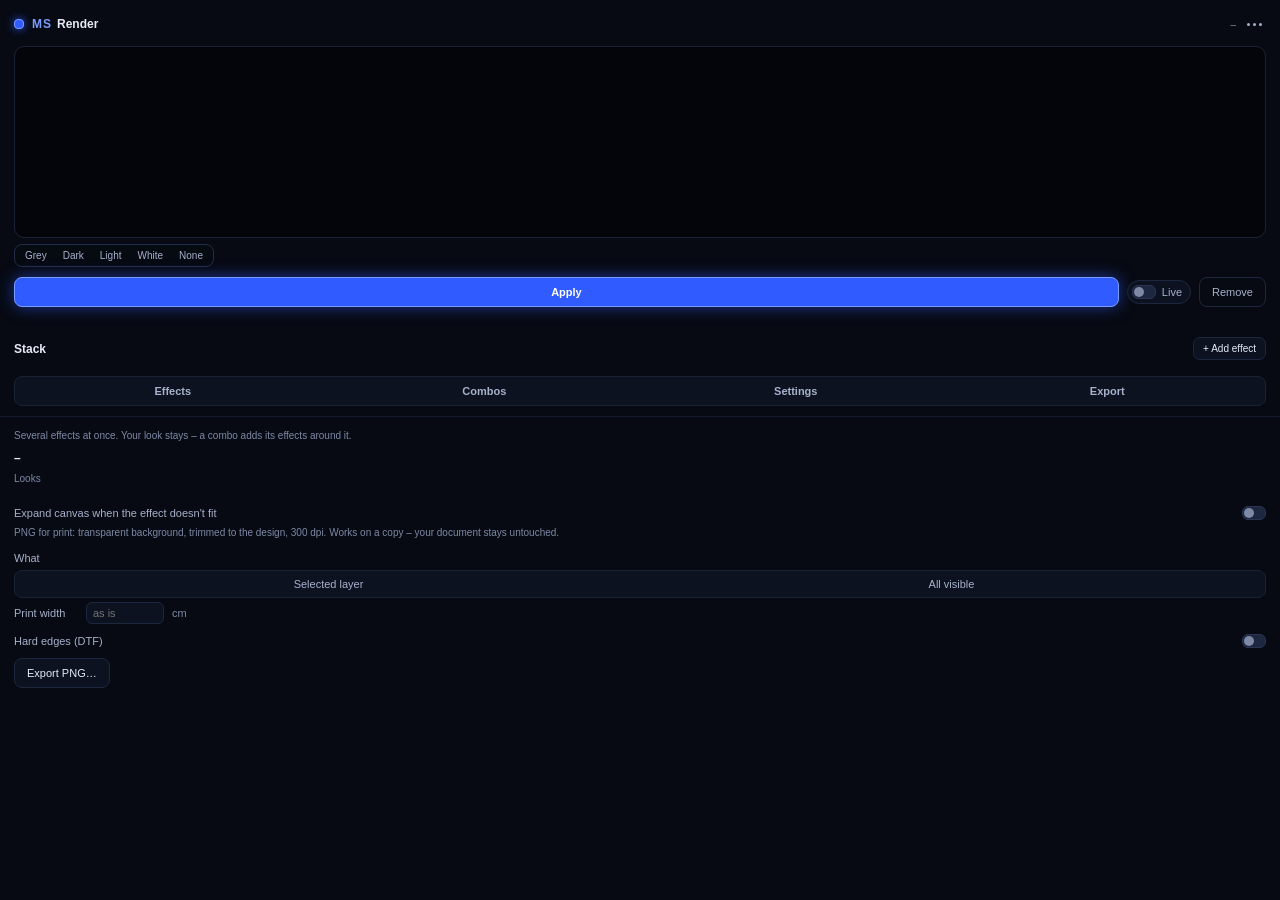
==== commit 0234cbe8: "Panel tabs for effects, combos, settings and export; sharper README images" ====
--- a/render/index.html
+++ b/render/index.html
@@ -10,7 +10,15 @@
   <div class="top">
     <div class="header">
       <span class="brand"><span class="dot"></span><span class="brand-ms">MS</span><span class="brand-name">Render</span></span>
-      <span id="sourceName" class="target-name">–</span>
+      <div class="head-right"><span id="sourceName" class="target-name">–</span>
+        <div class="ibtn more-btn" id="toolsBtn" title="Options, reset, self-test"><span></span><span></span><span></span></div></div>
+    </div>
+    <div id="toolsMenu" class="menu hidden">
+      <div class="switch line" data-for="autoUpdate" title="Re-render automatically when the text changes"><span class="knob"></span><span class="sw-label">Update when the text changes</span></div>
+      <input type="checkbox" id="autoUpdate" class="hidden">
+      <div class="menu-sep"></div>
+      <div class="menu-item" id="resetAll" title="Default settings for the selected effect">Reset the selected effect</div>
+      <div class="menu-item" id="selfTest" title="Creates a test document and checks every effect">Self-test</div>
     </div>
 
     <div id="previewBox" class="preview render-preview"></div>
@@ -35,65 +43,52 @@
 
     <div class="stack-head">
       <span class="stack-title">Stack</span><span id="stackInfo" class="stack-info"></span>
-      <div class="btn small" id="addFx" title="Add another effect: click this, then an effect below">+ Add effect</div>
+      <div class="btn small" id="addFx" title="Add another effect: click this, then an effect">+ Add effect</div>
     </div>
     <div id="stackList" class="stack-list"></div>
+
+    <div class="seg tabs" id="tabs">
+      <div class="seg-btn" data-v="effects">Effects</div>
+      <div class="seg-btn" data-v="combos">Combos</div>
+      <div class="seg-btn" data-v="settings">Settings</div>
+      <div class="seg-btn" data-v="export">Export</div>
+    </div>
   </div>
 
-  <div class="scroller">
+  <div class="scroller" id="scroller">
   <div class="wrap">
-    <div class="sec" data-sec="effects">
-      <div class="sec-head"><span class="sec-title">Effects</span><span class="sec-meta">click to apply</span><span class="chev c-open">–</span><span class="chev c-closed">+</span></div>
-      <div class="sec-body"><div id="fxGrid" class="fx-grid"></div></div>
+    <div class="pane" data-pane="effects">
+      <div id="fxGrid" class="fx-grid"></div>
     </div>
 
-    <div class="sec" data-sec="looks" id="lookSection">
-      <div class="sec-head"><span class="sec-title" id="lookTitle">Looks</span><span class="sec-meta"></span><span class="chev c-open">–</span><span class="chev c-closed">+</span></div>
-      <div class="sec-body"><div id="lookGrid" class="fx-grid"></div></div>
+    <div class="pane" data-pane="combos">
+      <div class="pane-note">Several effects at once. Your look stays – a combo adds its effects around it.</div>
+      <div id="comboGrid" class="fx-grid"></div>
     </div>
 
-    <div class="sec" data-sec="settings">
-      <div class="sec-head"><span class="sec-title">Settings</span><span id="effectName" class="sec-meta">–</span><span class="chev c-open">–</span><span class="chev c-closed">+</span></div>
-      <div class="sec-body">
-        <div id="effectMode" class="effect-mode"></div>
-        <div id="controls"></div>
-        <div class="hint" id="controlsHint"></div>
-        <div class="switch line" data-for="expandCanvas"><span class="knob"></span><span class="sw-label">Expand canvas when the effect doesn't fit</span></div>
-        <input type="checkbox" id="expandCanvas" class="hidden">
+    <div class="pane" data-pane="settings">
+      <div class="set-head"><span id="effectName" class="set-name">–</span><span id="effectMode" class="set-mode"></span></div>
+      <div class="sub-sec" id="lookSection">
+        <div class="sub-title" id="lookTitle">Looks</div>
+        <div id="lookGrid" class="fx-grid looks"></div>
       </div>
+      <div id="controls"></div>
+      <div class="hint" id="controlsHint"></div>
+      <div class="switch line" data-for="expandCanvas"><span class="knob"></span><span class="sw-label">Expand canvas when the effect doesn't fit</span></div>
+      <input type="checkbox" id="expandCanvas" class="hidden">
     </div>
 
-    <div class="sec" data-sec="combos">
-      <div class="sec-head"><span class="sec-title">Combos</span><span class="sec-meta">several effects at once</span><span class="chev c-open">–</span><span class="chev c-closed">+</span></div>
-      <div class="sec-body"><div id="comboGrid" class="fx-grid"></div></div>
-    </div>
-
-    <div class="sec" data-sec="export">
-      <div class="sec-head"><span class="sec-title">Export for print</span><span class="sec-meta">PNG, 300 dpi</span><span class="chev c-open">–</span><span class="chev c-closed">+</span></div>
-      <div class="sec-body">
-        <div class="field stack"><span class="field-label">What</span><div class="seg" id="expScopeSeg">
-          <div class="seg-btn" data-v="group">Selected layer</div>
-          <div class="seg-btn" data-v="all">All visible</div>
-        </div></div>
-        <input type="text" id="expScope" class="hidden" value="group">
-        <div class="row"><span class="field-label">Print width</span><input id="expWidth" class="num" type="text" placeholder="as is"><span class="muted">cm</span></div>
-        <div class="switch line" data-for="expHard" title="DTF printers turn semi-transparent pixels (glows, soft shadows) into halftone fringes"><span class="knob"></span><span class="sw-label">Hard edges (DTF)</span></div>
-        <input type="checkbox" id="expHard" class="hidden">
-        <div class="row"><div class="btn" id="exportBtn">Export PNG…</div></div>
-        <div class="hint">Transparent background, trimmed to the design, 300 dpi. Works on a copy – your document stays untouched.</div>
-      </div>
-    </div>
-
-    <div class="sec" data-sec="tools">
-      <div class="sec-head"><span class="sec-title">Tools</span><span class="sec-meta"></span><span class="chev c-open">–</span><span class="chev c-closed">+</span></div>
-      <div class="sec-body">
-        <div class="switch line" data-for="autoUpdate" title="Re-render automatically when the text changes"><span class="knob"></span><span class="sw-label">Update when the text changes</span></div>
-        <input type="checkbox" id="autoUpdate" class="hidden">
-        <div class="row tools-row">
-          <div class="btn small ghost" id="resetAll" title="Default settings for the selected effect">Reset settings</div>
-          <div class="btn small ghost" id="selfTest" title="Creates a test document and checks every effect">Self-test</div>
-        </div>
-      </div>
+    <div class="pane" data-pane="export">
+      <div class="pane-note">PNG for print: transparent background, trimmed to the design, 300 dpi. Works on a copy – your document stays untouched.</div>
+      <div class="field stack"><span class="field-label">What</span><div class="seg" id="expScopeSeg">
+        <div class="seg-btn" data-v="group">Selected layer</div>
+        <div class="seg-btn" data-v="all">All visible</div>
+      </div></div>
+      <input type="text" id="expScope" class="hidden" value="group">
+      <div class="row"><span class="field-label">Print width</span><input id="expWidth" class="num" type="text" placeholder="as is"><span class="muted">cm</span></div>
+      <div class="switch line" data-for="expHard" title="DTF printers turn semi-transparent pixels (glows, soft shadows) into halftone fringes"><span class="knob"></span><span class="sw-label">Hard edges (DTF)</span></div>
+      <input type="checkbox" id="expHard" class="hidden">
+      <div class="row"><div class="btn" id="exportBtn">Export PNG…</div></div>
     </div>
   </div>
   </div>
--- a/render/ms-ui.css
+++ b/render/ms-ui.css
@@ -1,9 +1,9 @@
-/* Morgenstern-Design – gemeinsam für alle MS-Werkzeuge (passt zu ms-ui.js)
-   Ruhig, dunkel, präzise – und genau eine Farbe, die leuchtet: ein tiefes, elektrisches Blau.
-   Grund      #070a12   Fläche  #0d1220   Linie  #1e2740
-   Text       #e6ebf7   Text 2  #a7b1ca   gedämpft  #7e89a6
-   Akzent     #2f5bff   Akzent hell #7b9cff
-   Abstände im 4-px-Raster. Eine Schriftfamilie (Systemschrift), Hierarchie über Gewicht und Größe. */
+/* Morgenstern design – shared by all Morgenstern tools (matches ms-ui.js)
+   Calm, dark, precise – and exactly one colour that glows: a deep electric blue.
+   Base       #070a12   Surface #0d1220   Line   #1e2740
+   Text       #e6ebf7   Text 2  #a7b1ca   muted     #7e89a6
+   Accent     #2f5bff   Accent light #7b9cff
+   Spacing on a 4 px grid. One font family (system font), hierarchy through weight and size. */
 
 html, body {
   margin: 0;
@@ -22,7 +22,7 @@
 .grow { flex: 1; }
 b, strong { font-weight: 600; color: #e6ebf7; }
 
-/* ---------- Kopf */
+/* ---------- Header */
 .header { display: flex; flex-direction: row; justify-content: space-between; align-items: center; margin-bottom: 10px; }
 .brand { display: flex; flex-direction: row; align-items: center; }
 .dot { width: 8px; height: 8px; border-radius: 4px; background-color: #2f5bff; border: 1px solid #7b9cff; margin-right: 8px; box-shadow: 0 0 10px rgba(47, 91, 255, 0.9); }
@@ -30,7 +30,7 @@
 .brand-name { font-size: 12px; font-weight: 600; color: #e6ebf7; }
 .target-name { color: #7e89a6; max-width: 150px; overflow: hidden; text-overflow: ellipsis; white-space: nowrap; font-size: 10px; }
 
-/* ---------- Vorschau */
+/* ---------- Preview */
 .preview {
   position: relative;
   height: 178px;
@@ -48,7 +48,7 @@
 .preview-tools > * { margin-left: 6px; }
 .preview-tools > *:first-child { margin-left: 0; }
 
-/* ---------- Segmente */
+/* ---------- Segments */
 .seg { display: flex; flex-direction: row; padding: 2px; border-radius: 8px; background-color: #0d1220; border: 1px solid #1a2236; }
 .seg-btn { flex: 1; text-align: center; font-size: 11px; padding: 5px 8px; border-radius: 6px; cursor: pointer; color: #a7b1ca; }
 .seg-btn:hover { color: #e6ebf7; }
@@ -58,13 +58,13 @@
 .seg.target .seg-btn.active { background-color: #2f5bff; }
 .seg.mini { background-color: rgba(7, 10, 18, 0.82); border-color: #232d48; }
 .seg.mini .seg-btn { padding: 3px 8px; font-size: 10px; }
-/* viele Optionen: umbrechende Auswahl statt Ausklappliste */
+/* many options: wrapping choice instead of a dropdown */
 .seg.wrap { flex-wrap: wrap; }
 .seg.wrap .seg-btn { flex: 0 0 auto; padding: 5px 9px; margin: 1px; }
 
 .target-info { font-size: 10px; color: #7b9cff; padding: 6px 2px 0; }
 
-/* ---------- Schalter */
+/* ---------- Switches */
 .switch { display: flex; flex-direction: row; align-items: center; cursor: pointer; padding: 4px 8px 4px 4px; border-radius: 14px; border: 1px solid #1e2740; background-color: #0d1220; }
 .switch .knob { width: 22px; height: 12px; border-radius: 6px; background-color: #1e2740; border: 1px solid #2a3554; position: relative; margin-right: 6px; flex-shrink: 0; }
 .switch .knob::after { content: ""; position: absolute; top: 1px; left: 1px; width: 10px; height: 10px; border-radius: 5px; background-color: #7e89a6; }
@@ -75,12 +75,12 @@
 .switch.on .sw-label { color: #ffffff; }
 .switch.small { padding: 3px 7px 3px 3px; background-color: rgba(7, 10, 18, 0.82); border-color: #232d48; }
 .switch.small .sw-label { font-size: 10px; }
-/* Schalter als Zeile in einem Bereich: ohne Rahmen, Text links, Knopf rechts */
+/* switch as a row in a section: no frame, text left, knob right */
 .switch.line { justify-content: space-between; flex-direction: row-reverse; border: none; background-color: transparent; padding: 6px 0; border-radius: 0; }
 .switch.line .knob { margin-right: 0; margin-left: 8px; }
 .switch.line.on .sw-label { color: #e6ebf7; }
 
-/* ---------- Knöpfe */
+/* ---------- Buttons */
 .btn { text-align: center; font-size: 11px; padding: 8px 12px; border-radius: 8px; cursor: pointer; border: 1px solid #1e2740; background-color: #0d1220; color: #e6ebf7; }
 .btn:hover { border-color: #3a4a78; }
 .btn:active { opacity: 0.85; }
@@ -96,7 +96,7 @@
 .status { margin-top: 6px; min-height: 14px; font-size: 10px; color: #a7b1ca; }
 .status.err { color: #ff8a9a; }
 
-/* ---------- Regler */
+/* ---------- Sliders */
 .sl { padding: 5px 0 7px; }
 .sl-head { display: flex; flex-direction: row; justify-content: space-between; align-items: center; margin-bottom: 5px; }
 .sl-label { font-size: 11px; color: #a7b1ca; }
@@ -115,19 +115,19 @@
 .strength { margin-top: 8px; }
 .strength .sl-label { color: #e6ebf7; font-weight: 600; }
 
-/* Unter-Einstellungen: eingerückt auf getönter Fläche */
+/* sub-settings: indented on a tinted surface */
 .sl.sub, .row.sub, .field.sub { margin-left: 10px; padding-left: 10px; padding-right: 8px; background-color: #0b1020; border-radius: 6px; }
 .row.sub, .field.sub { padding-top: 5px; padding-bottom: 5px; margin-top: 2px; margin-bottom: 4px; }
 .subgroup { margin: 4px 0 6px 10px; padding: 2px 8px 4px 10px; background-color: #0b1020; border-radius: 6px; }
 
-/* Gruppe mit Schalter im Kopf (z. B. Toner / Aussetzer): ein Kasten, keine verschachtelten Karten */
+/* group with a switch in its head (e.g. toner / dropouts): one box, no nested cards */
 .group { margin: 6px 0 8px; padding: 2px 10px 6px; border-radius: 8px; border: 1px solid #141b2c; }
 .group-head { display: flex; flex-direction: row; align-items: center; }
 .group-head > * { margin-right: 8px; }
 .group-head > *:last-child { margin-right: 0; }
 .group-note { font-size: 10px; color: #7e89a6; }
 
-/* ---------- Bereiche */
+/* ---------- Sections */
 .sec { border-top: 1px solid #121928; }
 .sec:first-child { border-top: none; }
 .sec-head { display: flex; flex-direction: row; align-items: center; padding: 12px 0 10px; cursor: pointer; }
@@ -140,7 +140,7 @@
 .sec.open .c-open { display: block; }
 .sec.open .c-closed { display: none; }
 
-/* ---------- Zeilen und Felder */
+/* ---------- Rows and fields */
 .row, .field { display: flex; flex-direction: row; align-items: center; margin: 4px 0; }
 .row > *, .field > * { margin-right: 8px; }
 .row > *:last-child, .field > *:last-child { margin-right: 0; }
@@ -154,7 +154,7 @@
 .tools-row { flex-wrap: wrap; }
 .tools-row > * { margin-bottom: 4px; }
 
-/* ---------- Kacheln (Looks, Texturen, Effekte) */
+/* ---------- Tiles (looks, textures, effects) */
 .tiles { display: flex; flex-direction: row; flex-wrap: wrap; margin: 0 -3px; }
 .tile, .look { box-sizing: border-box; width: 31.3%; margin: 1%; padding: 3px; border: 1px solid #141b2c; border-radius: 8px; cursor: pointer; background-color: #0b0f1a; }
 .tile:hover, .look:hover { border-color: #2a3a66; }
@@ -164,7 +164,7 @@
 .tile.active .lbl, .look.active .lbl { color: #ffffff; }
 .look-grid { display: flex; flex-direction: row; flex-wrap: wrap; margin: 0 -3px; }
 
-/* ---------- Farben */
+/* ---------- Colours */
 .swatch-wrap { display: flex; flex-direction: row; align-items: center; }
 .swatch { width: 20px; height: 20px; border-radius: 10px; border: 1px solid #3a4565; cursor: pointer; margin-right: 6px; flex-shrink: 0; }
 .hex-label { font-size: 10px; color: #7e89a6; }
@@ -175,7 +175,7 @@
 .pop-row { display: flex; flex-direction: row; align-items: center; margin-top: 8px; }
 .pop-row > * { margin-right: 6px; }
 
-/* ---------- Eingaben */
+/* ---------- Inputs */
 input[type="text"] { background-color: #0d1220; color: #e6ebf7; border: 1px solid #1e2740; border-radius: 6px; font-size: 11px; padding: 4px 6px; }
 input[type="text"]:focus { border-color: #2f5bff; }
 .hex { width: 70px; }
@@ -192,5 +192,8 @@
 .hint { font-size: 10px; color: #7e89a6; margin: 10px 0 2px; line-height: 15px; }
 .muted { color: #7e89a6; }
 
-/* ---------- ausgeblendet (am Ende, spezifisch genug für alle Elemente oben) */
+.fine-label { font-size: 10px; font-weight: 600; color: #7b9cff; margin: 12px 0 2px; }
+.fine-label:first-child { margin-top: 0; }
+
+/* ---------- hidden (last, specific enough for every element above) */
 .hidden, .row.hidden, .sl.hidden, .field.hidden, .group.hidden, .subgroup.hidden, .swatch-wrap.hidden, .color-pop.hidden, .btn.hidden, .switch.hidden, .seg.hidden, .preview img.hidden, .preview-msg.hidden, input.hidden { display: none; }
--- a/render/styles.css
+++ b/render/styles.css
@@ -1,20 +1,59 @@
-/* MS Render – Ergänzungen zum gemeinsamen Morgenstern-Design (ms-ui.css) */
+/* Morgenstern Render – additions to the shared Morgenstern design (ms-ui.css) */
 .render-preview { height: 190px; }
 .render-preview webview { width: 100%; height: 190px; border: none; }
 .preview-under { margin-top: 6px; }
 
-/* Effekt-Kacheln: Klick = anwenden */
-.fx-grid { display: flex; flex-direction: row; flex-wrap: wrap; margin: 0 -3px; }
-.fx-tile { box-sizing: border-box; width: 47%; margin: 1.5%; padding: 3px; border: 1px solid #141b2c; border-radius: 8px; cursor: pointer; background-color: #0b0f1a; }
-.fx-tile:hover { border-color: #2a3a66; }
+/* header: target name + options menu */
+.head-right { display: flex; flex-direction: row; align-items: center; }
+.ibtn { display: flex; flex-direction: row; align-items: center; justify-content: center; width: 24px; height: 24px; margin-left: 6px; border-radius: 7px; cursor: pointer; }
+.ibtn:hover { background-color: #121a2e; }
+.more-btn span { width: 3px; height: 3px; border-radius: 2px; margin: 0 1.5px; background-color: #a7b1ca; }
+.more-btn.on { background-color: #1b2a5c; }
+.more-btn.on span, .more-btn:hover span { background-color: #e6ebf7; }
+/* opens in the flow (not over the preview: the preview is a WebView, which always draws on top) */
+.menu { margin: -2px 0 10px; padding: 6px; border-radius: 10px; border: 1px solid #232d48; background-color: #0b1020; }
+.menu.hidden { display: none; }
+.menu .switch.line { margin: 2px 8px; }
+.menu-item { padding: 6px 8px; border-radius: 6px; font-size: 11px; color: #c9d1e6; cursor: pointer; }
+.menu-item:hover { background-color: #16203a; color: #ffffff; }
+.menu-sep { height: 1px; margin: 4px 6px; background-color: #1a2236; }
+
+/* tabs under the stack */
+.tabs { margin-top: 10px; }
+.tabs .seg-btn { padding: 6px 4px; font-weight: 600; }
+.pane.hidden { display: none; }
+.pane-note { font-size: 10px; line-height: 14px; color: #7e89a6; margin: 0 0 8px; }
+.wrap { padding-top: 12px; }
+
+/* effect tiles: click = apply. Three across, grouped by what they do */
+.fx-grid { display: flex; flex-direction: row; flex-wrap: wrap; margin: 0 -1%; }
+.fx-h { width: 98%; margin: 12px 1% 6px; display: flex; flex-direction: row; align-items: center; }
+.fx-h:first-child { margin-top: 0; }
+.fx-h .t { font-size: 11px; font-weight: 600; color: #e6ebf7; }
+.fx-h .n { font-size: 10px; color: #7e89a6; margin-left: 6px; }
+.fx-tile { box-sizing: border-box; width: 31.33%; margin: 0 1% 8px; padding: 2px; border: 1px solid transparent; border-radius: 8px; cursor: pointer; }
+.fx-tile:hover { border-color: #2a3a66; background-color: #0b0f1a; }
 .fx-tile.active { border-color: #2f5bff; background-color: #101a3a; }
-.fx-tile.adding { border-color: #7b9cff; border-style: dashed; }
-.fx-tile img { width: 100%; height: 66px; border-radius: 5px; background-color: #03050a; }
-.fx-tile .lbl { font-size: 10px; color: #a7b1ca; text-align: center; white-space: nowrap; overflow: hidden; text-overflow: ellipsis; padding: 4px 0 1px; }
-.fx-tile.active .lbl { color: #ffffff; }
-.effect-mode { font-size: 10px; color: #7b9cff; margin: -4px 0 4px; }
+.fx-tile.adding { border-color: #2a3a66; border-style: dashed; }
+.fx-tile img { width: 100%; height: 54px; border-radius: 6px; background-color: #03050a; }
+.fx-tile .lbl { font-size: 10px; color: #a7b1ca; text-align: center; white-space: nowrap; overflow: hidden; text-overflow: ellipsis; padding: 4px 0 2px; }
+.fx-tile:hover .lbl { color: #e6ebf7; }
+.fx-tile.active .lbl { color: #ffffff; font-weight: 600; }
 
-/* Stapel der Effekte (immer oben sichtbar) */
+/* settings of the selected effect */
+.set-head { display: flex; flex-direction: row; align-items: baseline; margin-bottom: 8px; }
+.set-name { font-size: 12px; font-weight: 600; color: #e6ebf7; }
+.set-mode { font-size: 10px; color: #7b9cff; margin-left: 8px; }
+.sub-sec { margin-bottom: 8px; }
+.sub-sec.hidden { display: none; }
+.sub-title { font-size: 10px; color: #7e89a6; margin-bottom: 6px; }
+.looks .fx-tile img { height: 44px; }
+
+/* press feedback */
+.fx-tile, .seg-btn, .menu-item, .ibtn, .btn { transition: transform 120ms ease-out; }
+.fx-tile:active, .seg-btn:active, .ibtn:active, .btn:active { transform: scale(0.97); }
+
+/* effect stack (always visible at the top) */
 .stack-head { display: flex; flex-direction: row; align-items: center; margin-top: 10px; }
 .stack-title { font-size: 12px; font-weight: 600; color: #e6ebf7; }
 .stack-info { flex: 1; font-size: 10px; color: #7e89a6; padding-left: 8px; white-space: nowrap; overflow: hidden; text-overflow: ellipsis; }
@@ -33,7 +72,7 @@
 .stack-row .bt.dis { color: #2a3554; cursor: default; }
 .stack-row .rm:hover { color: #ff8a9a; }
 
-/* Farbe: Feld + Hex; darunter Palette und Farbkreis */
+/* colour: swatch + hex; palette and colour wheel below */
 .wheel-pop { margin: 2px 0 10px; padding: 10px; border-radius: 10px; background-color: #0d1220; border: 1px solid #263256; }
 .wheel { position: relative; width: 150px; height: 150px; margin: 8px auto 2px; cursor: crosshair; }
 .wheel img { position: absolute; left: 0; top: 0; width: 150px; height: 150px; }
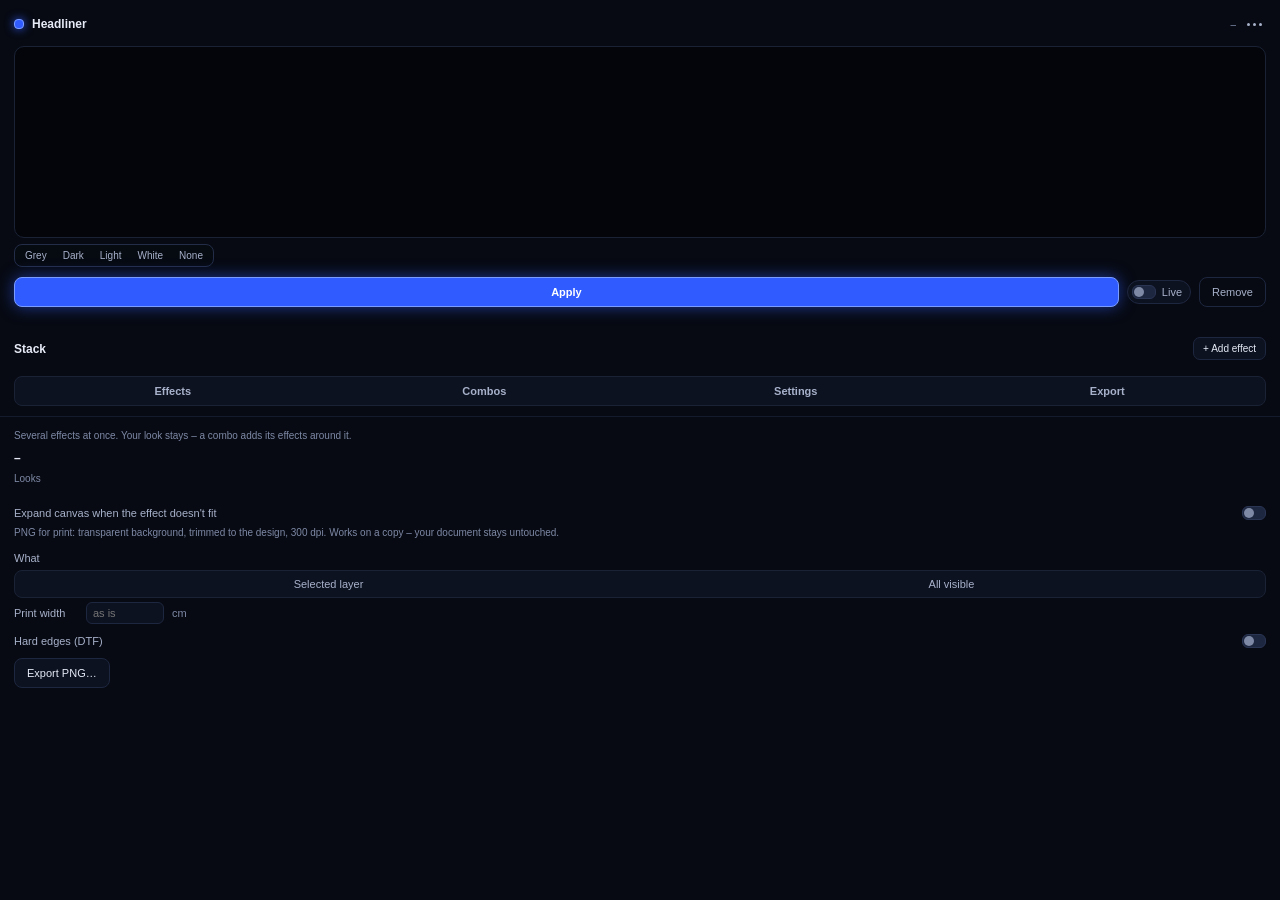
==== commit c4a52572: "Rename to Headliner: new name, no more Morgenstern branding - new tool name in the panel, manifest i" ====
--- a/render/index.html
+++ b/render/index.html
@@ -2,14 +2,14 @@
 <html>
 <head>
   <meta charset="utf-8">
-  <link rel="stylesheet" href="ms-ui.css">
+  <link rel="stylesheet" href="ui.css">
   <link rel="stylesheet" href="styles.css">
 </head>
 <body>
   <div class="layout">
   <div class="top">
     <div class="header">
-      <span class="brand"><span class="dot"></span><span class="brand-ms">MS</span><span class="brand-name">Render</span></span>
+      <span class="brand"><span class="dot"></span><span class="brand-name">Headliner</span></span>
       <div class="head-right"><span id="sourceName" class="target-name">–</span>
         <div class="ibtn more-btn" id="toolsBtn" title="Options, reset, self-test"><span></span><span></span><span></span></div></div>
     </div>
--- a/render/ui.css
+++ b/render/ui.css
@@ -0,0 +1,198 @@
+/* Shared design – used by all tools (matches ui.js)
+   Calm, dark, precise – and exactly one colour that glows: a deep electric blue.
+   Base       #070a12   Surface #0d1220   Line   #1e2740
+   Text       #e6ebf7   Text 2  #a7b1ca   muted     #7e89a6
+   Accent     #2f5bff   Accent light #7b9cff
+   Spacing on a 4 px grid. One font family (system font), hierarchy through weight and size. */
+
+html, body {
+  margin: 0;
+  padding: 0;
+  height: 100%;
+  overflow: hidden;
+  background-color: #070a12;
+  color: #e6ebf7;
+  font-family: -apple-system, "SF Pro Text", "Segoe UI", "Helvetica Neue", Arial, sans-serif;
+  font-size: 11px;
+}
+.layout { display: flex; flex-direction: column; height: 100%; }
+.top { flex-shrink: 0; padding: 12px 14px 10px; background-color: #070a12; border-bottom: 1px solid #141b2c; }
+.scroller { flex: 1; overflow-y: scroll; }
+.wrap { padding: 2px 14px 32px; }
+.grow { flex: 1; }
+b, strong { font-weight: 600; color: #e6ebf7; }
+
+/* ---------- Header */
+.header { display: flex; flex-direction: row; justify-content: space-between; align-items: center; margin-bottom: 10px; }
+.brand { display: flex; flex-direction: row; align-items: center; }
+.dot { width: 8px; height: 8px; border-radius: 4px; background-color: #2f5bff; border: 1px solid #7b9cff; margin-right: 8px; box-shadow: 0 0 10px rgba(47, 91, 255, 0.9); }
+.brand-name { font-size: 12px; font-weight: 600; color: #e6ebf7; }
+.target-name { color: #7e89a6; max-width: 150px; overflow: hidden; text-overflow: ellipsis; white-space: nowrap; font-size: 10px; }
+
+/* ---------- Preview */
+.preview {
+  position: relative;
+  height: 178px;
+  border: 1px solid #1a2236;
+  border-radius: 10px;
+  background-color: #03050a;
+  display: flex;
+  align-items: center;
+  justify-content: center;
+  overflow: hidden;
+}
+.preview img { max-width: 100%; max-height: 176px; }
+.preview-msg { color: #7e89a6; padding: 10px; text-align: center; }
+.preview-tools { position: absolute; left: 8px; right: 8px; bottom: 8px; display: flex; flex-direction: row; justify-content: space-between; align-items: center; }
+.preview-tools > * { margin-left: 6px; }
+.preview-tools > *:first-child { margin-left: 0; }
+
+/* ---------- Segments */
+.seg { display: flex; flex-direction: row; padding: 2px; border-radius: 8px; background-color: #0d1220; border: 1px solid #1a2236; }
+.seg-btn { flex: 1; text-align: center; font-size: 11px; padding: 5px 8px; border-radius: 6px; cursor: pointer; color: #a7b1ca; }
+.seg-btn:hover { color: #e6ebf7; }
+.seg-btn.active { background-color: #1b2a5c; color: #ffffff; }
+.seg.target { margin-top: 10px; }
+.seg.target .seg-btn { padding: 7px 8px; font-weight: 600; }
+.seg.target .seg-btn.active { background-color: #2f5bff; }
+.seg.mini { background-color: rgba(7, 10, 18, 0.82); border-color: #232d48; }
+.seg.mini .seg-btn { padding: 3px 8px; font-size: 10px; }
+/* many options: wrapping choice instead of a dropdown */
+.seg.wrap { flex-wrap: wrap; }
+.seg.wrap .seg-btn { flex: 0 0 auto; padding: 5px 9px; margin: 1px; }
+
+.target-info { font-size: 10px; color: #7b9cff; padding: 6px 2px 0; }
+
+/* ---------- Switches */
+.switch { display: flex; flex-direction: row; align-items: center; cursor: pointer; padding: 4px 8px 4px 4px; border-radius: 14px; border: 1px solid #1e2740; background-color: #0d1220; }
+.switch .knob { width: 22px; height: 12px; border-radius: 6px; background-color: #1e2740; border: 1px solid #2a3554; position: relative; margin-right: 6px; flex-shrink: 0; }
+.switch .knob::after { content: ""; position: absolute; top: 1px; left: 1px; width: 10px; height: 10px; border-radius: 5px; background-color: #7e89a6; }
+.switch .sw-label { font-size: 11px; color: #a7b1ca; }
+.switch.on { border-color: #2f5bff; }
+.switch.on .knob { background-color: #2f5bff; border-color: #7b9cff; }
+.switch.on .knob::after { left: 11px; background-color: #ffffff; }
+.switch.on .sw-label { color: #ffffff; }
+.switch.small { padding: 3px 7px 3px 3px; background-color: rgba(7, 10, 18, 0.82); border-color: #232d48; }
+.switch.small .sw-label { font-size: 10px; }
+/* switch as a row in a section: no frame, text left, knob right */
+.switch.line { justify-content: space-between; flex-direction: row-reverse; border: none; background-color: transparent; padding: 6px 0; border-radius: 0; }
+.switch.line .knob { margin-right: 0; margin-left: 8px; }
+.switch.line.on .sw-label { color: #e6ebf7; }
+
+/* ---------- Buttons */
+.btn { text-align: center; font-size: 11px; padding: 8px 12px; border-radius: 8px; cursor: pointer; border: 1px solid #1e2740; background-color: #0d1220; color: #e6ebf7; }
+.btn:hover { border-color: #3a4a78; }
+.btn:active { opacity: 0.85; }
+.btn.primary { flex: 1; background-color: #2f5bff; border-color: #7b9cff; color: #ffffff; font-weight: 600; box-shadow: 0 0 16px rgba(47, 91, 255, 0.55); }
+.btn.primary:hover { background-color: #3d68ff; }
+.btn.ghost { background-color: transparent; color: #a7b1ca; }
+.btn.small { font-size: 10px; padding: 5px 9px; border-radius: 7px; }
+.btn.disabled { opacity: 0.4; }
+
+.actions { display: flex; flex-direction: row; align-items: center; margin-top: 10px; }
+.actions > * { margin-right: 8px; }
+.actions > *:last-child { margin-right: 0; }
+.status { margin-top: 6px; min-height: 14px; font-size: 10px; color: #a7b1ca; }
+.status.err { color: #ff8a9a; }
+
+/* ---------- Sliders */
+.sl { padding: 5px 0 7px; }
+.sl-head { display: flex; flex-direction: row; justify-content: space-between; align-items: center; margin-bottom: 5px; }
+.sl-label { font-size: 11px; color: #a7b1ca; }
+.sl-val { display: flex; flex-direction: row; align-items: center; }
+.sl-num { width: 38px; text-align: right; font-size: 11px; color: #e6ebf7; background-color: transparent; border: 1px solid transparent; border-radius: 4px; padding: 0 2px; }
+.sl-num:hover { border-color: #1e2740; }
+.sl-num:focus { border-color: #2f5bff; background-color: #0d1220; }
+.sl-unit { width: 14px; color: #7e89a6; font-size: 10px; padding-left: 2px; }
+.sl-track { position: relative; height: 14px; margin: 0 5px; cursor: pointer; }
+.sl-rail { position: absolute; left: 0; right: 0; top: 6px; height: 2px; border-radius: 1px; background-color: #1e2740; }
+.sl-fill { position: absolute; top: 6px; height: 2px; border-radius: 1px; background-color: #2f5bff; box-shadow: 0 0 8px rgba(47, 91, 255, 0.8); }
+.sl-thumb { position: absolute; top: 2px; width: 10px; height: 10px; margin-left: -5px; border-radius: 5px; background-color: #e6ebf7; border: 1px solid #7b9cff; }
+.sl:hover .sl-label { color: #e6ebf7; }
+.sl.dragging .sl-thumb { background-color: #ffffff; box-shadow: 0 0 10px rgba(123, 156, 255, 0.9); }
+.sl.dragging .sl-label { color: #ffffff; }
+.strength { margin-top: 8px; }
+.strength .sl-label { color: #e6ebf7; font-weight: 600; }
+
+/* sub-settings: indented on a tinted surface */
+.sl.sub, .row.sub, .field.sub { margin-left: 10px; padding-left: 10px; padding-right: 8px; background-color: #0b1020; border-radius: 6px; }
+.row.sub, .field.sub { padding-top: 5px; padding-bottom: 5px; margin-top: 2px; margin-bottom: 4px; }
+.subgroup { margin: 4px 0 6px 10px; padding: 2px 8px 4px 10px; background-color: #0b1020; border-radius: 6px; }
+
+/* group with a switch in its head (e.g. toner / dropouts): one box, no nested cards */
+.group { margin: 6px 0 8px; padding: 2px 10px 6px; border-radius: 8px; border: 1px solid #141b2c; }
+.group-head { display: flex; flex-direction: row; align-items: center; }
+.group-head > * { margin-right: 8px; }
+.group-head > *:last-child { margin-right: 0; }
+.group-note { font-size: 10px; color: #7e89a6; }
+
+/* ---------- Sections */
+.sec { border-top: 1px solid #121928; }
+.sec:first-child { border-top: none; }
+.sec-head { display: flex; flex-direction: row; align-items: center; padding: 12px 0 10px; cursor: pointer; }
+.sec-title { font-size: 12px; font-weight: 600; color: #e6ebf7; }
+.sec-meta { flex: 1; font-size: 10px; color: #7e89a6; padding-left: 8px; white-space: nowrap; overflow: hidden; text-overflow: ellipsis; }
+.chev { width: 16px; text-align: center; font-size: 13px; color: #7b9cff; }
+.sec-head:hover .sec-title { color: #ffffff; }
+.sec .sec-body, .sec .c-open { display: none; }
+.sec.open .sec-body { display: block; padding-bottom: 12px; }
+.sec.open .c-open { display: block; }
+.sec.open .c-closed { display: none; }
+
+/* ---------- Rows and fields */
+.row, .field { display: flex; flex-direction: row; align-items: center; margin: 4px 0; }
+.row > *, .field > * { margin-right: 8px; }
+.row > *:last-child, .field > *:last-child { margin-right: 0; }
+.row.between { justify-content: space-between; }
+.field { padding-top: 4px; }
+.field .seg-btn, .row .seg-btn { white-space: nowrap; padding: 5px 6px; }
+.field-label { width: 64px; flex-shrink: 0; font-size: 11px; color: #a7b1ca; }
+.field.stack { flex-direction: column; align-items: stretch; }
+.field.stack > * { margin-right: 0; }
+.field.stack .field-label { width: auto; margin-bottom: 6px; }
+.tools-row { flex-wrap: wrap; }
+.tools-row > * { margin-bottom: 4px; }
+
+/* ---------- Tiles (looks, textures, effects) */
+.tiles { display: flex; flex-direction: row; flex-wrap: wrap; margin: 0 -3px; }
+.tile, .look { box-sizing: border-box; width: 31.3%; margin: 1%; padding: 3px; border: 1px solid #141b2c; border-radius: 8px; cursor: pointer; background-color: #0b0f1a; }
+.tile:hover, .look:hover { border-color: #2a3a66; }
+.tile.active, .look.active { border-color: #2f5bff; background-color: #101a3a; }
+.tile img, .tile .ph, .look img, .look .ph { width: 100%; height: 46px; border-radius: 5px; background-color: #03050a; }
+.tile .lbl, .look .lbl { font-size: 10px; color: #a7b1ca; text-align: center; white-space: nowrap; overflow: hidden; text-overflow: ellipsis; padding: 4px 0 1px; }
+.tile.active .lbl, .look.active .lbl { color: #ffffff; }
+.look-grid { display: flex; flex-direction: row; flex-wrap: wrap; margin: 0 -3px; }
+
+/* ---------- Colours */
+.swatch-wrap { display: flex; flex-direction: row; align-items: center; }
+.swatch { width: 20px; height: 20px; border-radius: 10px; border: 1px solid #3a4565; cursor: pointer; margin-right: 6px; flex-shrink: 0; }
+.hex-label { font-size: 10px; color: #7e89a6; }
+.color-pop { margin: 4px 0 10px; padding: 10px; border-radius: 10px; background-color: #0d1220; border: 1px solid #263256; }
+.pal { display: flex; flex-direction: row; flex-wrap: wrap; margin: -2px; }
+.pal-c { width: 20px; height: 20px; border-radius: 10px; margin: 3px; cursor: pointer; border: 1px solid rgba(255, 255, 255, 0.12); }
+.pal-c.on { border: 2px solid #ffffff; }
+.pop-row { display: flex; flex-direction: row; align-items: center; margin-top: 8px; }
+.pop-row > * { margin-right: 6px; }
+
+/* ---------- Inputs */
+input[type="text"] { background-color: #0d1220; color: #e6ebf7; border: 1px solid #1e2740; border-radius: 6px; font-size: 11px; padding: 4px 6px; }
+input[type="text"]:focus { border-color: #2f5bff; }
+.hex { width: 70px; }
+.num { width: 64px; }
+
+/* ---------- Presets */
+.preset-list { margin-bottom: 6px; }
+.preset { display: flex; flex-direction: row; align-items: center; padding: 6px 8px; margin: 3px 0; border-radius: 7px; background-color: #0d1220; border: 1px solid #141b2c; }
+.preset:hover { border-color: #2a3a66; }
+.preset-name { flex: 1; cursor: pointer; color: #e6ebf7; }
+.preset-del { width: 16px; text-align: center; cursor: pointer; color: #7e89a6; font-size: 13px; }
+.preset-del:hover { color: #ff8a9a; }
+.empty { color: #7e89a6; font-size: 10px; padding: 4px 0 6px; }
+.hint { font-size: 10px; color: #7e89a6; margin: 10px 0 2px; line-height: 15px; }
+.muted { color: #7e89a6; }
+
+.fine-label { font-size: 10px; font-weight: 600; color: #7b9cff; margin: 12px 0 2px; }
+.fine-label:first-child { margin-top: 0; }
+
+/* ---------- hidden (last, specific enough for every element above) */
+.hidden, .row.hidden, .sl.hidden, .field.hidden, .group.hidden, .subgroup.hidden, .swatch-wrap.hidden, .color-pop.hidden, .btn.hidden, .switch.hidden, .seg.hidden, .preview img.hidden, .preview-msg.hidden, input.hidden { display: none; }
--- a/render/styles.css
+++ b/render/styles.css
@@ -1,4 +1,4 @@
-/* Morgenstern Render – additions to the shared Morgenstern design (ms-ui.css) */
+/* Headliner – additions to the shared design (ui.css) */
 .render-preview { height: 190px; }
 .render-preview webview { width: 100%; height: 190px; border: none; }
 .preview-under { margin-top: 6px; }
